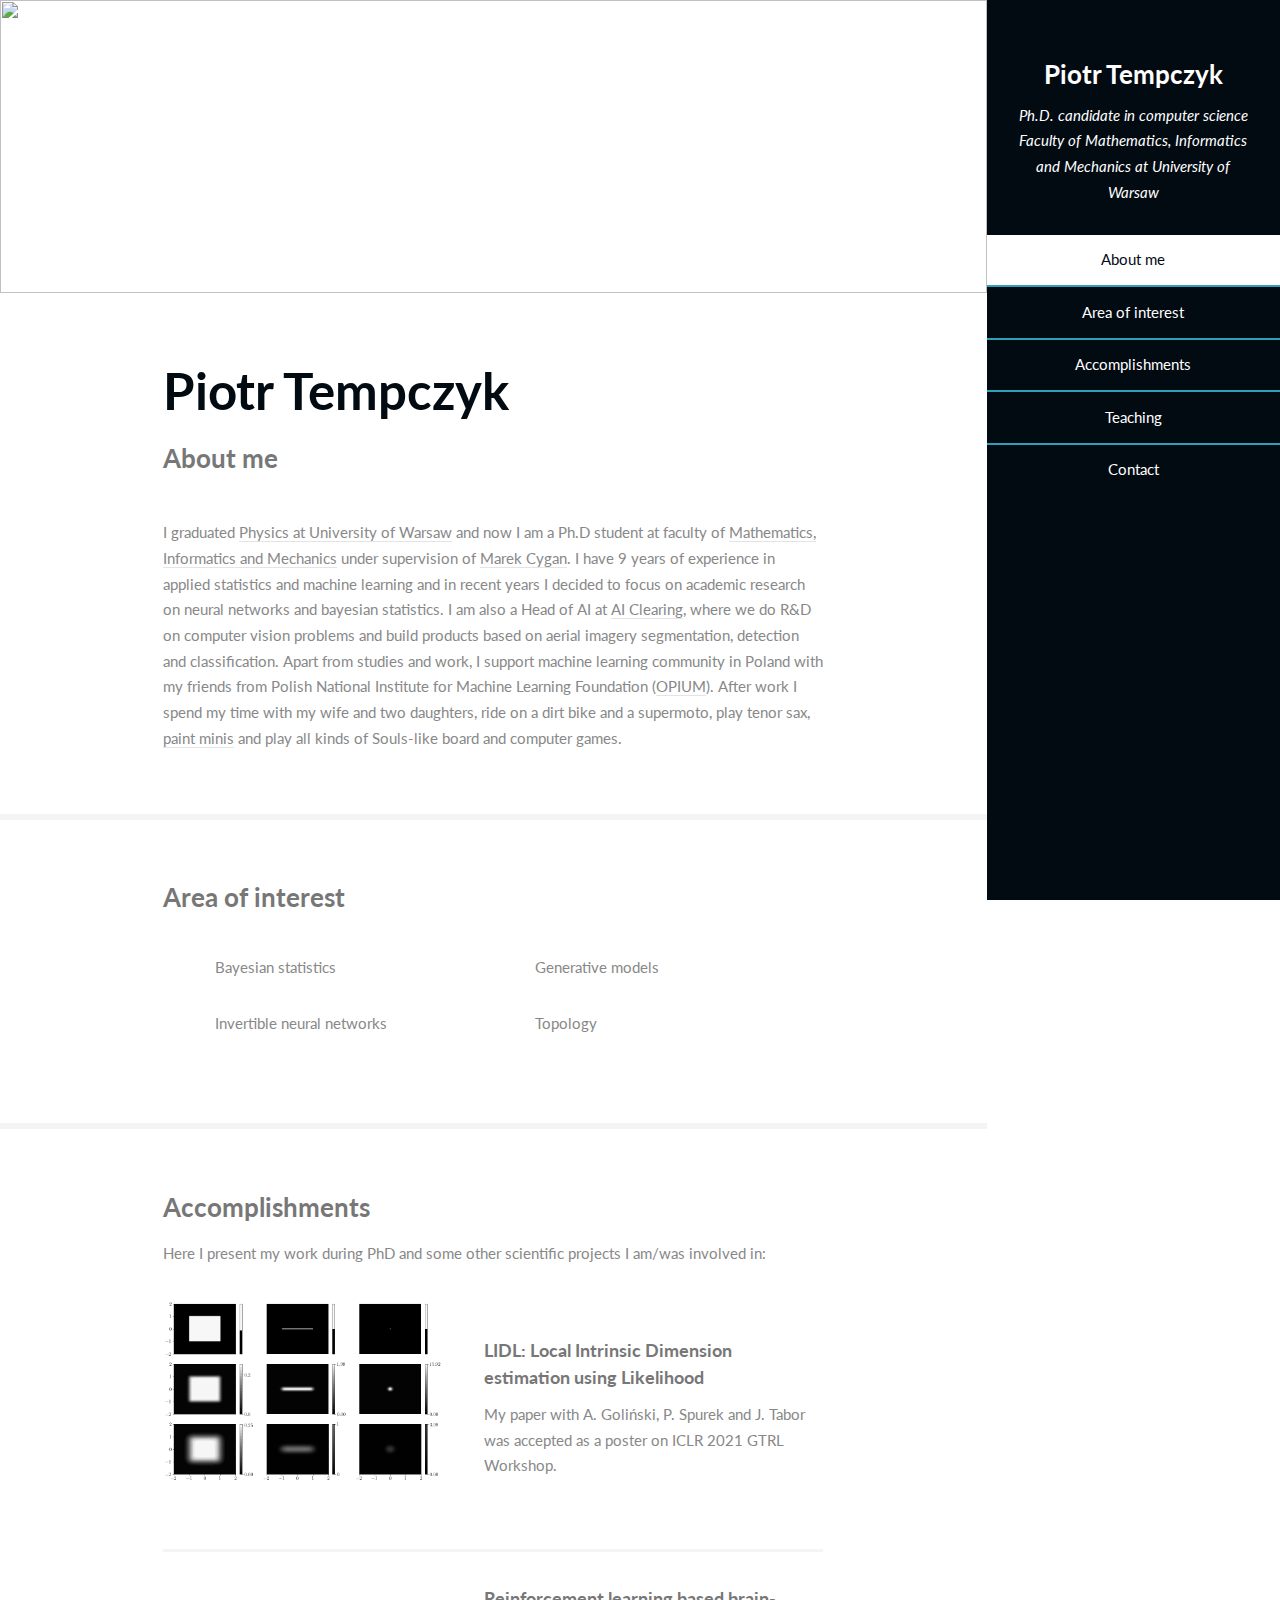
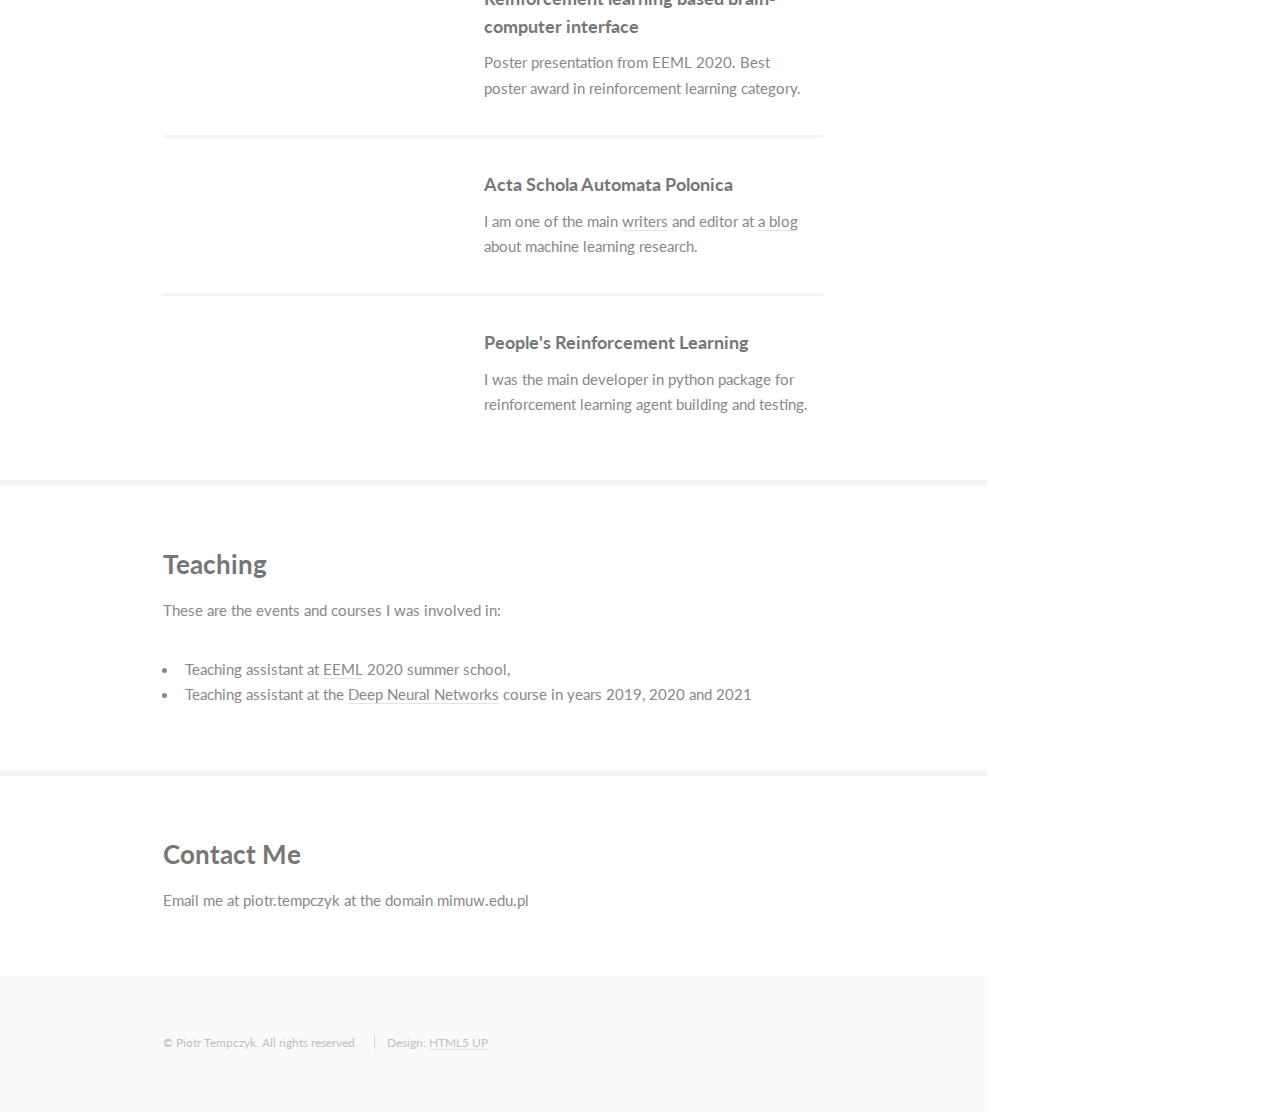
==== index.html @ c7aa39b6 "new RL image and some minor fixes" ====
<!DOCTYPE html>
<!--
	Read Only by HTML5 UP	html5up.net | @ajlkn
	Free for personal and commercial use under the CCA 3.0 license (html5up.net/license)-->
<html>
  <head>
    <meta http-equiv="content-type" content="text/html; charset=utf-8">
    <title>Piotr Tempczyk</title>
    <meta name="description" content="I am a Ph.D student at
              faculty of Mathematics,
              Informatics and Mechanics. I have 9 years of experience in
              applied statistics and machine learning">
    <meta name="viewport" content="width=device-width, initial-scale=1, user-scalable=no">
    <link rel="stylesheet" href="assets/css/main.css">
  </head>
  <body class="is-preload">
    <!-- Header -->
    <section id="header">
      <header> <span class="image avatar"><img src="images/avatar.jpg" alt=""></span>
        <h1 id="logo"><a href="#">Piotr Tempczyk</a></h1>
        <p><span style="color: white;">Ph.D. candidate in computer science<br>
            Faculty of Mathematics, Informatics and Mechanics at University of
            Warsaw</span></p>
      </header>
      <nav id="nav">
        <ul>
          <li><a href="#aboutme" class="active">About me</a></li>
          <li><a href="#areaofinterest">Area of interest</a></li>
          <li><a href="#accomplishments">Accomplishments</a></li>
          <li><a href="#teaching">Teaching</a></li>
          <li><a href="#contact">Contact</a></li>
        </ul>
      </nav>
      <footer>
        <ul class="icons">
          <li><a href="https://twitter.com/PiotrTempczyk" target="_blank" class="icon brands fa-twitter"><span
                class="label">Twitter</span></a></li>
          <!--						<li><a href="https://www.facebook.com/piotrek.tempczyk"-->
          <!--							   class="icon brands fa-facebook-square"><span class="label">Facebook</span></a></li>-->
          <li><a href="https://medium.com/@piotr.tempczyk" target="_blank" class="icon brands fa-medium"><span
                class="label">Medium</span></a></li>
          <li><a href="https://github.com/opium-sh/" target="_blank" class="icon brands fa-github"><span
                class="label">Github</span></a></li>
          <li><a href="https://www.instagram.com/laszlo_pl/" target="_blank" class="icon brands fa-instagram"><span
                class="label">Instagram</span></a></li>
          <!--						<li><a href="https://www.linkedin.com/in/piotr-tempczyk/"-->
          <!--							   class="fa fa-linkedin"><span class="label">LinkedIn</span></a></li>-->
        </ul>
      </footer>
    </section>
    <!-- Wrapper -->
    <div id="wrapper">
      <!-- Main -->
      <div id="main">
        <!-- One -->
        <section id="aboutme">
          <div class="image main" data-position="center"> <img src="images/banner.jpg"
              alt=""> </div>
          <div class="container">
            <header class="major">
              <h2>Piotr Tempczyk</h2>
              <p>About me</p>
            </header>
            <p> I graduated <a href="https://www.fuw.edu.pl/" target="_blank">Physics
                at University of Warsaw</a> and now I am a Ph.D student at
              faculty of <a href="https://www.mimuw.edu.pl/en" target="_blank">Mathematics,
                Informatics and Mechanics</a> under supervision of <a href="https://scholar.google.com/citations?user=df8TSy4AAAAJ"
                target="_blank">Marek Cygan</a>. I have 9 years of experience in
              applied statistics and machine learning and in recent years I
              decided to focus on academic research on neural networks and
              bayesian statistics. I am also a Head of AI at <a href="http://www.aiclearing.com"
                target="_blank">AI Clearing</a>, where we do R&amp;D on computer
              vision problems and build products based on aerial imagery
              segmentation, detection and classification. Apart from studies and
              work, I support machine learning community in Poland with my
              friends from Polish National Institute for Machine Learning
              Foundation (<a href="http://www.opium.sh" target="_blank">OPIUM</a>).
              After work I spend my time with my wife and two daughters, ride on
              a dirt bike and a supermoto, play tenor sax, <a href="https://www.instagram.com/laszlo_pl/"
                target="_blank">paint minis</a> and play all kinds of Souls-like
              board and computer games. </p>
          </div>
        </section>
        <!-- Two -->
        <section id="areaofinterest">
          <div class="container">
            <h3>Area of interest</h3>
            <p></p>
            <ul class="feature-icons">
              <li class="icon solid fa-book">Bayesian statistics</li>
              <li class="icon solid fa-book">Generative models</li>
              <li class="icon solid fa-book">Invertible neural networks</li>
              <li class="icon solid fa-book">Topology</li>
            </ul>
          </div>
        </section>
        <section id="accomplishments">
          <div class="container">
            <h3>Accomplishments</h3>
            <p>Here I present my work during PhD and some other scientific
              projects I am/was involved in:</p>
            <div class="features">
              <article> <a href="https://openreview.net/forum?id=ij1aPkDZBYV" target="_blank"
                  class="image fit thumb"><img src="images/lidl.png" alt=""></a>
                <div class="inner">
                  <h4>LIDL: Local Intrinsic Dimension estimation using
                    Likelihood</h4>
                  <p>My paper with A. Goliński, P. Spurek and J. Tabor was
                    accepted as a poster on ICLR 2021 GTRL Workshop.</p>
                </div>
              </article>
              <article> <a href="https://youtu.be/m1bJocu9u5s" target="_blank"
                  class="image fit thumb"><img src="images/rl.jpg"
                    alt=""></a>
                <div class="inner">
                  <h4>Reinforcement learning based brain-computer interface</h4>
                  <p>Poster presentation from EEML 2020. Best poster award in
                    reinforcement learning category.</p>
                </div>
              </article>
              <article> <a href="https://medium.com/asap-report" target="_blank"
                  class="image"><img src="images/asap.png" alt=""></a>
                <div class="inner">
                  <h4>Acta Schola Automata Polonica</h4>
                  <p>I am one of the main <a href="https://medium.com/@piotr.tempczyk">writers</a>
                    and editor at <a href="https://medium.com/asap-report">a
                      blog </a> about machine learning research.</p>
                </div>
              </article>
              <article> <a href="https://github.com/opium-sh/prl" target="_blank"
                  class="image"><img src="images/prl.png" alt=""></a>
                <div class="inner">
                  <h4>People's Reinforcement Learning</h4>
                  <p>I was the main developer in python package for
                    reinforcement learning agent building and testing.</p>
                </div>
              </article>
            </div>
          </div>
        </section>
        <section id="teaching">
          <div class="container">
            <h3>Teaching</h3>
            <p>These are the events and courses I was involved in: </p>
            <ul>
              <li>Teaching assistant at <a href="https://www.eeml.eu/" target="_blank">EEML</a>
                2020 summer school,</li>
              <li>Teaching assistant at the <a href="https://gsn.mimuw.edu.pl/"
                  target="_blank">Deep Neural Networks</a> course in years 2019,
                2020 and 2021</li>
            </ul>
            <p></p>
          </div>
        </section>
        <section id="contact">
          <div class="container">
            <h3>Contact Me</h3>
            <p>Email me at piotr.tempczyk at the domain mimuw.edu.pl</p>
          </div>
        </section>
      </div>

      <!-- Footer -->
      <section id="footer">
        <div class="container">
          <ul class="copyright">
            <li>© Piotr Tempczyk. All rights reserved.</li>
            <li>Design: <a href="http://html5up.net">HTML5 UP</a></li>
          </ul>
        </div>
      </section>
    </div>
    <!-- Scripts -->
    <script src="assets/js/jquery.min.js"></script>
    <script src="assets/js/jquery.scrollex.min.js"></script>
    <script src="assets/js/jquery.scrolly.min.js"></script>
    <script src="assets/js/browser.min.js"></script>
    <script src="assets/js/breakpoints.min.js"></script>
    <script src="assets/js/util.js"></script>
    <script src="assets/js/main.js"></script>
  </body>
</html>
---- assets/css/main.css ----
@import url("fontawesome-all.min.css");
@import url("https://fonts.googleapis.com/css?family=Lato:400,400italic,700,700italic|Source+Code+Pro:400");

/*
	Read Only by HTML5 UP
	html5up.net | @ajlkn
	Free for personal and commercial use under the CCA 3.0 license (html5up.net/license)
*/

html, body, div, span, applet, object,
iframe, h1, h2, h3, h4, h5, h6, p, blockquote,
pre, a, abbr, acronym, address, big, cite,
code, del, dfn, em, img, ins, kbd, q, s, samp,
small, strike, strong, sub, sup, tt, var, b,
u, i, center, dl, dt, dd, ol, ul, li, fieldset,
form, label, legend, table, caption, tbody,
tfoot, thead, tr, th, td, article, aside,
canvas, details, embed, figure, figcaption,
footer, header, hgroup, menu, nav, output, ruby,
section, summary, time, mark, audio, video {
	margin: 0;
	padding: 0;
	border: 0;
	font-size: 100%;
	font: inherit;
	vertical-align: baseline;}

article, aside, details, figcaption, figure,
footer, header, hgroup, menu, nav, section {
	display: block;}

body {
	line-height: 1;
}

ol, ul {
	list-style: none;
}

blockquote, q {
	quotes: none;
}

	blockquote:before, blockquote:after, q:before, q:after {
		content: '';
		content: none;
	}

table {
	border-collapse: collapse;
	border-spacing: 0;
}

body {
	-webkit-text-size-adjust: none;
}

mark {
	background-color: transparent;
	color: inherit;
}

input::-moz-focus-inner {
	border: 0;
	padding: 0;
}

input, select, textarea {
	-moz-appearance: none;
	-webkit-appearance: none;
	-ms-appearance: none;
	appearance: none;
}

/* Basic */

	html {
		box-sizing: border-box;
	}

	*, *:before, *:after {
		box-sizing: inherit;
	}

	body {
		background: #fff;
	}

		body.is-preload *, body.is-preload *:before, body.is-preload *:after {
			-moz-animation: none !important;
			-webkit-animation: none !important;
			-ms-animation: none !important;
			animation: none !important;
			-moz-transition: none !important;
			-webkit-transition: none !important;
			-ms-transition: none !important;
			transition: none !important;
		}

	body, input, select, textarea {
		color: #888;
		font-family: "Lato", sans-serif;
		font-size: 16pt;
		font-weight: 400;
		line-height: 1.75em;
	}

	a {
		-moz-transition: color 0.2s ease-in-out, border-color 0.2s ease-in-out;
		-webkit-transition: color 0.2s ease-in-out, border-color 0.2s ease-in-out;
		-ms-transition: color 0.2s ease-in-out, border-color 0.2s ease-in-out;
		transition: color 0.2s ease-in-out, border-color 0.2s ease-in-out;
		border-bottom: solid 1px #e4e4e4;
		color: inherit;
		text-decoration: none;
	}

		a:hover {
			border-bottom-color: transparent;
			color: #020a12 !important;
		}

	strong, b {
		color: #777;
		font-weight: 700;
	}

	em, i {
		font-style: italic;
	}

	p {
		margin: 0 0 2.25em 0;
	}

	h1, h2, h3, h4, h5, h6 {
		color: #777;
		font-weight: 700;
		line-height: 1em;
		margin: 0 0 0.5625em 0;
	}

		h1 a, h2 a, h3 a, h4 a, h5 a, h6 a {
			border: 0;
			color: inherit;
			text-decoration: none;
		}

	h2 {
		font-size: 2em;
		line-height: 1.5em;
	}

	h3 {
		font-size: 1.75em;
		line-height: 1.5em;
	}

	h4 {
		font-size: 1.25em;
		line-height: 1.5em;
	}

	h5 {
		font-size: 0.9em;
		line-height: 1.5em;
	}

	h6 {
		font-size: 0.7em;
		line-height: 1.5em;
	}

	sub {
		font-size: 0.8em;
		position: relative;
		top: 0.5em;
	}

	sup {
		font-size: 0.8em;
		position: relative;
		top: -0.5em;
	}

	hr {
		border: 0;
		border-bottom: solid 2px #f4f4f4;
		margin: 2.25em 0;
	}

		hr.major {
			margin: 3.375em 0;
		}

	blockquote {
		border-left: solid 8px #e4e4e4;
		font-style: italic;
		margin: 0 0 2.25em 0;
		padding: 0.5em 0 0.5em 2em;
	}

	code {
		background: #555;
		border-radius: 5px;
		color: #fff;
		font-family: "Source Code Pro", monospace;
		font-size: 0.9em;
		margin: 0 0.25em;
		padding: 0.25em 0.65em;
	}

	pre {
		font-family: "Source Code Pro", monospace;
		font-size: 0.9em;
		margin: 0 0 2.25em 0;
	}

		pre code {
			-webkit-overflow-scrolling: touch;
			display: block;
			line-height: 1.5em;
			overflow-x: auto;
			padding: 1em 1.5em;
		}

	.align-left {
		text-align: left;
	}

	.align-center {
		text-align: center;
	}

	.align-right {
		text-align: right;
	}

/* Row */

	.row {
		display: flex;
		flex-wrap: wrap;
		box-sizing: border-box;
		align-items: stretch;
	}

		.row > * {
			box-sizing: border-box;
		}

		.row.gtr-uniform > * > :last-child {
			margin-bottom: 0;
		}

		.row.aln-left {
			justify-content: flex-start;
		}

		.row.aln-center {
			justify-content: center;
		}

		.row.aln-right {
			justify-content: flex-end;
		}

		.row.aln-top {
			align-items: flex-start;
		}

		.row.aln-middle {
			align-items: center;
		}

		.row.aln-bottom {
			align-items: flex-end;
		}

		.row > .imp {
			order: -1;
		}

		.row > .col-1 {
			width: 8.33333%;
		}

		.row > .off-1 {
			margin-left: 8.33333%;
		}

		.row > .col-2 {
			width: 16.66667%;
		}

		.row > .off-2 {
			margin-left: 16.66667%;
		}

		.row > .col-3 {
			width: 25%;
		}

		.row > .off-3 {
			margin-left: 25%;
		}

		.row > .col-4 {
			width: 33.33333%;
		}

		.row > .off-4 {
			margin-left: 33.33333%;
		}

		.row > .col-5 {
			width: 41.66667%;
		}

		.row > .off-5 {
			margin-left: 41.66667%;
		}

		.row > .col-6 {
			width: 50%;
		}

		.row > .off-6 {
			margin-left: 50%;
		}

		.row > .col-7 {
			width: 58.33333%;
		}

		.row > .off-7 {
			margin-left: 58.33333%;
		}

		.row > .col-8 {
			width: 66.66667%;
		}

		.row > .off-8 {
			margin-left: 66.66667%;
		}

		.row > .col-9 {
			width: 75%;
		}

		.row > .off-9 {
			margin-left: 75%;
		}

		.row > .col-10 {
			width: 83.33333%;
		}

		.row > .off-10 {
			margin-left: 83.33333%;
		}

		.row > .col-11 {
			width: 91.66667%;
		}

		.row > .off-11 {
			margin-left: 91.66667%;
		}

		.row > .col-12 {
			width: 100%;
		}

		.row > .off-12 {
			margin-left: 100%;
		}

		.row.gtr-0 {
			margin-top: 0;
			margin-left: 0em;
		}

			.row.gtr-0 > * {
				padding: 0 0 0 0em;
			}

			.row.gtr-0.gtr-uniform {
				margin-top: 0em;
			}

				.row.gtr-0.gtr-uniform > * {
					padding-top: 0em;
				}

		.row.gtr-25 {
			margin-top: 0;
			margin-left: -0.5em;
		}

			.row.gtr-25 > * {
				padding: 0 0 0 0.5em;
			}

			.row.gtr-25.gtr-uniform {
				margin-top: -0.5em;
			}

				.row.gtr-25.gtr-uniform > * {
					padding-top: 0.5em;
				}

		.row.gtr-50 {
			margin-top: 0;
			margin-left: -1em;
		}

			.row.gtr-50 > * {
				padding: 0 0 0 1em;
			}

			.row.gtr-50.gtr-uniform {
				margin-top: -1em;
			}

				.row.gtr-50.gtr-uniform > * {
					padding-top: 1em;
				}

		.row {
			margin-top: 0;
			margin-left: -2em;
		}

			.row > * {
				padding: 0 0 0 2em;
			}

			.row.gtr-uniform {
				margin-top: -2em;
			}

				.row.gtr-uniform > * {
					padding-top: 2em;
				}

		.row.gtr-150 {
			margin-top: 0;
			margin-left: -3em;
		}

			.row.gtr-150 > * {
				padding: 0 0 0 3em;
			}

			.row.gtr-150.gtr-uniform {
				margin-top: -3em;
			}

				.row.gtr-150.gtr-uniform > * {
					padding-top: 3em;
				}

		.row.gtr-200 {
			margin-top: 0;
			margin-left: -4em;
		}

			.row.gtr-200 > * {
				padding: 0 0 0 4em;
			}

			.row.gtr-200.gtr-uniform {
				margin-top: -4em;
			}

				.row.gtr-200.gtr-uniform > * {
					padding-top: 4em;
				}

		@media screen and (max-width: 1680px) {

			.row {
				display: flex;
				flex-wrap: wrap;
				box-sizing: border-box;
				align-items: stretch;
			}

				.row > * {
					box-sizing: border-box;
				}

				.row.gtr-uniform > * > :last-child {
					margin-bottom: 0;
				}

				.row.aln-left {
					justify-content: flex-start;
				}

				.row.aln-center {
					justify-content: center;
				}

				.row.aln-right {
					justify-content: flex-end;
				}

				.row.aln-top {
					align-items: flex-start;
				}

				.row.aln-middle {
					align-items: center;
				}

				.row.aln-bottom {
					align-items: flex-end;
				}

				.row > .imp-xlarge {
					order: -1;
				}

				.row > .col-1-xlarge {
					width: 8.33333%;
				}

				.row > .off-1-xlarge {
					margin-left: 8.33333%;
				}

				.row > .col-2-xlarge {
					width: 16.66667%;
				}

				.row > .off-2-xlarge {
					margin-left: 16.66667%;
				}

				.row > .col-3-xlarge {
					width: 25%;
				}

				.row > .off-3-xlarge {
					margin-left: 25%;
				}

				.row > .col-4-xlarge {
					width: 33.33333%;
				}

				.row > .off-4-xlarge {
					margin-left: 33.33333%;
				}

				.row > .col-5-xlarge {
					width: 41.66667%;
				}

				.row > .off-5-xlarge {
					margin-left: 41.66667%;
				}

				.row > .col-6-xlarge {
					width: 50%;
				}

				.row > .off-6-xlarge {
					margin-left: 50%;
				}

				.row > .col-7-xlarge {
					width: 58.33333%;
				}

				.row > .off-7-xlarge {
					margin-left: 58.33333%;
				}

				.row > .col-8-xlarge {
					width: 66.66667%;
				}

				.row > .off-8-xlarge {
					margin-left: 66.66667%;
				}

				.row > .col-9-xlarge {
					width: 75%;
				}

				.row > .off-9-xlarge {
					margin-left: 75%;
				}

				.row > .col-10-xlarge {
					width: 83.33333%;
				}

				.row > .off-10-xlarge {
					margin-left: 83.33333%;
				}

				.row > .col-11-xlarge {
					width: 91.66667%;
				}

				.row > .off-11-xlarge {
					margin-left: 91.66667%;
				}

				.row > .col-12-xlarge {
					width: 100%;
				}

				.row > .off-12-xlarge {
					margin-left: 100%;
				}

				.row.gtr-0 {
					margin-top: 0;
					margin-left: 0em;
				}

					.row.gtr-0 > * {
						padding: 0 0 0 0em;
					}

					.row.gtr-0.gtr-uniform {
						margin-top: 0em;
					}

						.row.gtr-0.gtr-uniform > * {
							padding-top: 0em;
						}

				.row.gtr-25 {
					margin-top: 0;
					margin-left: -0.5em;
				}

					.row.gtr-25 > * {
						padding: 0 0 0 0.5em;
					}

					.row.gtr-25.gtr-uniform {
						margin-top: -0.5em;
					}

						.row.gtr-25.gtr-uniform > * {
							padding-top: 0.5em;
						}

				.row.gtr-50 {
					margin-top: 0;
					margin-left: -1em;
				}

					.row.gtr-50 > * {
						padding: 0 0 0 1em;
					}

					.row.gtr-50.gtr-uniform {
						margin-top: -1em;
					}

						.row.gtr-50.gtr-uniform > * {
							padding-top: 1em;
						}

				.row {
					margin-top: 0;
					margin-left: -2em;
				}

					.row > * {
						padding: 0 0 0 2em;
					}

					.row.gtr-uniform {
						margin-top: -2em;
					}

						.row.gtr-uniform > * {
							padding-top: 2em;
						}

				.row.gtr-150 {
					margin-top: 0;
					margin-left: -3em;
				}

					.row.gtr-150 > * {
						padding: 0 0 0 3em;
					}

					.row.gtr-150.gtr-uniform {
						margin-top: -3em;
					}

						.row.gtr-150.gtr-uniform > * {
							padding-top: 3em;
						}

				.row.gtr-200 {
					margin-top: 0;
					margin-left: -4em;
				}

					.row.gtr-200 > * {
						padding: 0 0 0 4em;
					}

					.row.gtr-200.gtr-uniform {
						margin-top: -4em;
					}

						.row.gtr-200.gtr-uniform > * {
							padding-top: 4em;
						}

		}

		@media screen and (max-width: 1280px) {

			.row {
				display: flex;
				flex-wrap: wrap;
				box-sizing: border-box;
				align-items: stretch;
			}

				.row > * {
					box-sizing: border-box;
				}

				.row.gtr-uniform > * > :last-child {
					margin-bottom: 0;
				}

				.row.aln-left {
					justify-content: flex-start;
				}

				.row.aln-center {
					justify-content: center;
				}

				.row.aln-right {
					justify-content: flex-end;
				}

				.row.aln-top {
					align-items: flex-start;
				}

				.row.aln-middle {
					align-items: center;
				}

				.row.aln-bottom {
					align-items: flex-end;
				}

				.row > .imp-large {
					order: -1;
				}

				.row > .col-1-large {
					width: 8.33333%;
				}

				.row > .off-1-large {
					margin-left: 8.33333%;
				}

				.row > .col-2-large {
					width: 16.66667%;
				}

				.row > .off-2-large {
					margin-left: 16.66667%;
				}

				.row > .col-3-large {
					width: 25%;
				}

				.row > .off-3-large {
					margin-left: 25%;
				}

				.row > .col-4-large {
					width: 33.33333%;
				}

				.row > .off-4-large {
					margin-left: 33.33333%;
				}

				.row > .col-5-large {
					width: 41.66667%;
				}

				.row > .off-5-large {
					margin-left: 41.66667%;
				}

				.row > .col-6-large {
					width: 50%;
				}

				.row > .off-6-large {
					margin-left: 50%;
				}

				.row > .col-7-large {
					width: 58.33333%;
				}

				.row > .off-7-large {
					margin-left: 58.33333%;
				}

				.row > .col-8-large {
					width: 66.66667%;
				}

				.row > .off-8-large {
					margin-left: 66.66667%;
				}

				.row > .col-9-large {
					width: 75%;
				}

				.row > .off-9-large {
					margin-left: 75%;
				}

				.row > .col-10-large {
					width: 83.33333%;
				}

				.row > .off-10-large {
					margin-left: 83.33333%;
				}

				.row > .col-11-large {
					width: 91.66667%;
				}

				.row > .off-11-large {
					margin-left: 91.66667%;
				}

				.row > .col-12-large {
					width: 100%;
				}

				.row > .off-12-large {
					margin-left: 100%;
				}

				.row.gtr-0 {
					margin-top: 0;
					margin-left: 0em;
				}

					.row.gtr-0 > * {
						padding: 0 0 0 0em;
					}

					.row.gtr-0.gtr-uniform {
						margin-top: 0em;
					}

						.row.gtr-0.gtr-uniform > * {
							padding-top: 0em;
						}

				.row.gtr-25 {
					margin-top: 0;
					margin-left: -0.375em;
				}

					.row.gtr-25 > * {
						padding: 0 0 0 0.375em;
					}

					.row.gtr-25.gtr-uniform {
						margin-top: -0.375em;
					}

						.row.gtr-25.gtr-uniform > * {
							padding-top: 0.375em;
						}

				.row.gtr-50 {
					margin-top: 0;
					margin-left: -0.75em;
				}

					.row.gtr-50 > * {
						padding: 0 0 0 0.75em;
					}

					.row.gtr-50.gtr-uniform {
						margin-top: -0.75em;
					}

						.row.gtr-50.gtr-uniform > * {
							padding-top: 0.75em;
						}

				.row {
					margin-top: 0;
					margin-left: -1.5em;
				}

					.row > * {
						padding: 0 0 0 1.5em;
					}

					.row.gtr-uniform {
						margin-top: -1.5em;
					}

						.row.gtr-uniform > * {
							padding-top: 1.5em;
						}

				.row.gtr-150 {
					margin-top: 0;
					margin-left: -2.25em;
				}

					.row.gtr-150 > * {
						padding: 0 0 0 2.25em;
					}

					.row.gtr-150.gtr-uniform {
						margin-top: -2.25em;
					}

						.row.gtr-150.gtr-uniform > * {
							padding-top: 2.25em;
						}

				.row.gtr-200 {
					margin-top: 0;
					margin-left: -3em;
				}

					.row.gtr-200 > * {
						padding: 0 0 0 3em;
					}

					.row.gtr-200.gtr-uniform {
						margin-top: -3em;
					}

						.row.gtr-200.gtr-uniform > * {
							padding-top: 3em;
						}

		}

		@media screen and (max-width: 1024px) {

			.row {
				display: flex;
				flex-wrap: wrap;
				box-sizing: border-box;
				align-items: stretch;
			}

				.row > * {
					box-sizing: border-box;
				}

				.row.gtr-uniform > * > :last-child {
					margin-bottom: 0;
				}

				.row.aln-left {
					justify-content: flex-start;
				}

				.row.aln-center {
					justify-content: center;
				}

				.row.aln-right {
					justify-content: flex-end;
				}

				.row.aln-top {
					align-items: flex-start;
				}

				.row.aln-middle {
					align-items: center;
				}

				.row.aln-bottom {
					align-items: flex-end;
				}

				.row > .imp-medium {
					order: -1;
				}

				.row > .col-1-medium {
					width: 8.33333%;
				}

				.row > .off-1-medium {
					margin-left: 8.33333%;
				}

				.row > .col-2-medium {
					width: 16.66667%;
				}

				.row > .off-2-medium {
					margin-left: 16.66667%;
				}

				.row > .col-3-medium {
					width: 25%;
				}

				.row > .off-3-medium {
					margin-left: 25%;
				}

				.row > .col-4-medium {
					width: 33.33333%;
				}

				.row > .off-4-medium {
					margin-left: 33.33333%;
				}

				.row > .col-5-medium {
					width: 41.66667%;
				}

				.row > .off-5-medium {
					margin-left: 41.66667%;
				}

				.row > .col-6-medium {
					width: 50%;
				}

				.row > .off-6-medium {
					margin-left: 50%;
				}

				.row > .col-7-medium {
					width: 58.33333%;
				}

				.row > .off-7-medium {
					margin-left: 58.33333%;
				}

				.row > .col-8-medium {
					width: 66.66667%;
				}

				.row > .off-8-medium {
					margin-left: 66.66667%;
				}

				.row > .col-9-medium {
					width: 75%;
				}

				.row > .off-9-medium {
					margin-left: 75%;
				}

				.row > .col-10-medium {
					width: 83.33333%;
				}

				.row > .off-10-medium {
					margin-left: 83.33333%;
				}

				.row > .col-11-medium {
					width: 91.66667%;
				}

				.row > .off-11-medium {
					margin-left: 91.66667%;
				}

				.row > .col-12-medium {
					width: 100%;
				}

				.row > .off-12-medium {
					margin-left: 100%;
				}

				.row.gtr-0 {
					margin-top: 0;
					margin-left: 0em;
				}

					.row.gtr-0 > * {
						padding: 0 0 0 0em;
					}

					.row.gtr-0.gtr-uniform {
						margin-top: 0em;
					}

						.row.gtr-0.gtr-uniform > * {
							padding-top: 0em;
						}

				.row.gtr-25 {
					margin-top: 0;
					margin-left: -0.375em;
				}

					.row.gtr-25 > * {
						padding: 0 0 0 0.375em;
					}

					.row.gtr-25.gtr-uniform {
						margin-top: -0.375em;
					}

						.row.gtr-25.gtr-uniform > * {
							padding-top: 0.375em;
						}

				.row.gtr-50 {
					margin-top: 0;
					margin-left: -0.75em;
				}

					.row.gtr-50 > * {
						padding: 0 0 0 0.75em;
					}

					.row.gtr-50.gtr-uniform {
						margin-top: -0.75em;
					}

						.row.gtr-50.gtr-uniform > * {
							padding-top: 0.75em;
						}

				.row {
					margin-top: 0;
					margin-left: -1.5em;
				}

					.row > * {
						padding: 0 0 0 1.5em;
					}

					.row.gtr-uniform {
						margin-top: -1.5em;
					}

						.row.gtr-uniform > * {
							padding-top: 1.5em;
						}

				.row.gtr-150 {
					margin-top: 0;
					margin-left: -2.25em;
				}

					.row.gtr-150 > * {
						padding: 0 0 0 2.25em;
					}

					.row.gtr-150.gtr-uniform {
						margin-top: -2.25em;
					}

						.row.gtr-150.gtr-uniform > * {
							padding-top: 2.25em;
						}

				.row.gtr-200 {
					margin-top: 0;
					margin-left: -3em;
				}

					.row.gtr-200 > * {
						padding: 0 0 0 3em;
					}

					.row.gtr-200.gtr-uniform {
						margin-top: -3em;
					}

						.row.gtr-200.gtr-uniform > * {
							padding-top: 3em;
						}

		}

		@media screen and (max-width: 736px) {

			.row {
				display: flex;
				flex-wrap: wrap;
				box-sizing: border-box;
				align-items: stretch;
			}

				.row > * {
					box-sizing: border-box;
				}

				.row.gtr-uniform > * > :last-child {
					margin-bottom: 0;
				}

				.row.aln-left {
					justify-content: flex-start;
				}

				.row.aln-center {
					justify-content: center;
				}

				.row.aln-right {
					justify-content: flex-end;
				}

				.row.aln-top {
					align-items: flex-start;
				}

				.row.aln-middle {
					align-items: center;
				}

				.row.aln-bottom {
					align-items: flex-end;
				}

				.row > .imp-small {
					order: -1;
				}

				.row > .col-1-small {
					width: 8.33333%;
				}

				.row > .off-1-small {
					margin-left: 8.33333%;
				}

				.row > .col-2-small {
					width: 16.66667%;
				}

				.row > .off-2-small {
					margin-left: 16.66667%;
				}

				.row > .col-3-small {
					width: 25%;
				}

				.row > .off-3-small {
					margin-left: 25%;
				}

				.row > .col-4-small {
					width: 33.33333%;
				}

				.row > .off-4-small {
					margin-left: 33.33333%;
				}

				.row > .col-5-small {
					width: 41.66667%;
				}

				.row > .off-5-small {
					margin-left: 41.66667%;
				}

				.row > .col-6-small {
					width: 50%;
				}

				.row > .off-6-small {
					margin-left: 50%;
				}

				.row > .col-7-small {
					width: 58.33333%;
				}

				.row > .off-7-small {
					margin-left: 58.33333%;
				}

				.row > .col-8-small {
					width: 66.66667%;
				}

				.row > .off-8-small {
					margin-left: 66.66667%;
				}

				.row > .col-9-small {
					width: 75%;
				}

				.row > .off-9-small {
					margin-left: 75%;
				}

				.row > .col-10-small {
					width: 83.33333%;
				}

				.row > .off-10-small {
					margin-left: 83.33333%;
				}

				.row > .col-11-small {
					width: 91.66667%;
				}

				.row > .off-11-small {
					margin-left: 91.66667%;
				}

				.row > .col-12-small {
					width: 100%;
				}

				.row > .off-12-small {
					margin-left: 100%;
				}

				.row.gtr-0 {
					margin-top: 0;
					margin-left: 0em;
				}

					.row.gtr-0 > * {
						padding: 0 0 0 0em;
					}

					.row.gtr-0.gtr-uniform {
						margin-top: 0em;
					}

						.row.gtr-0.gtr-uniform > * {
							padding-top: 0em;
						}

				.row.gtr-25 {
					margin-top: 0;
					margin-left: -0.3125em;
				}

					.row.gtr-25 > * {
						padding: 0 0 0 0.3125em;
					}

					.row.gtr-25.gtr-uniform {
						margin-top: -0.3125em;
					}

						.row.gtr-25.gtr-uniform > * {
							padding-top: 0.3125em;
						}

				.row.gtr-50 {
					margin-top: 0;
					margin-left: -0.625em;
				}

					.row.gtr-50 > * {
						padding: 0 0 0 0.625em;
					}

					.row.gtr-50.gtr-uniform {
						margin-top: -0.625em;
					}

						.row.gtr-50.gtr-uniform > * {
							padding-top: 0.625em;
						}

				.row {
					margin-top: 0;
					margin-left: -1.25em;
				}

					.row > * {
						padding: 0 0 0 1.25em;
					}

					.row.gtr-uniform {
						margin-top: -1.25em;
					}

						.row.gtr-uniform > * {
							padding-top: 1.25em;
						}

				.row.gtr-150 {
					margin-top: 0;
					margin-left: -1.875em;
				}

					.row.gtr-150 > * {
						padding: 0 0 0 1.875em;
					}

					.row.gtr-150.gtr-uniform {
						margin-top: -1.875em;
					}

						.row.gtr-150.gtr-uniform > * {
							padding-top: 1.875em;
						}

				.row.gtr-200 {
					margin-top: 0;
					margin-left: -2.5em;
				}

					.row.gtr-200 > * {
						padding: 0 0 0 2.5em;
					}

					.row.gtr-200.gtr-uniform {
						margin-top: -2.5em;
					}

						.row.gtr-200.gtr-uniform > * {
							padding-top: 2.5em;
						}

		}

		@media screen and (max-width: 480px) {

			.row {
				display: flex;
				flex-wrap: wrap;
				box-sizing: border-box;
				align-items: stretch;
			}

				.row > * {
					box-sizing: border-box;
				}

				.row.gtr-uniform > * > :last-child {
					margin-bottom: 0;
				}

				.row.aln-left {
					justify-content: flex-start;
				}

				.row.aln-center {
					justify-content: center;
				}

				.row.aln-right {
					justify-content: flex-end;
				}

				.row.aln-top {
					align-items: flex-start;
				}

				.row.aln-middle {
					align-items: center;
				}

				.row.aln-bottom {
					align-items: flex-end;
				}

				.row > .imp-xsmall {
					order: -1;
				}

				.row > .col-1-xsmall {
					width: 8.33333%;
				}

				.row > .off-1-xsmall {
					margin-left: 8.33333%;
				}

				.row > .col-2-xsmall {
					width: 16.66667%;
				}

				.row > .off-2-xsmall {
					margin-left: 16.66667%;
				}

				.row > .col-3-xsmall {
					width: 25%;
				}

				.row > .off-3-xsmall {
					margin-left: 25%;
				}

				.row > .col-4-xsmall {
					width: 33.33333%;
				}

				.row > .off-4-xsmall {
					margin-left: 33.33333%;
				}

				.row > .col-5-xsmall {
					width: 41.66667%;
				}

				.row > .off-5-xsmall {
					margin-left: 41.66667%;
				}

				.row > .col-6-xsmall {
					width: 50%;
				}

				.row > .off-6-xsmall {
					margin-left: 50%;
				}

				.row > .col-7-xsmall {
					width: 58.33333%;
				}

				.row > .off-7-xsmall {
					margin-left: 58.33333%;
				}

				.row > .col-8-xsmall {
					width: 66.66667%;
				}

				.row > .off-8-xsmall {
					margin-left: 66.66667%;
				}

				.row > .col-9-xsmall {
					width: 75%;
				}

				.row > .off-9-xsmall {
					margin-left: 75%;
				}

				.row > .col-10-xsmall {
					width: 83.33333%;
				}

				.row > .off-10-xsmall {
					margin-left: 83.33333%;
				}

				.row > .col-11-xsmall {
					width: 91.66667%;
				}

				.row > .off-11-xsmall {
					margin-left: 91.66667%;
				}

				.row > .col-12-xsmall {
					width: 100%;
				}

				.row > .off-12-xsmall {
					margin-left: 100%;
				}

				.row.gtr-0 {
					margin-top: 0;
					margin-left: 0em;
				}

					.row.gtr-0 > * {
						padding: 0 0 0 0em;
					}

					.row.gtr-0.gtr-uniform {
						margin-top: 0em;
					}

						.row.gtr-0.gtr-uniform > * {
							padding-top: 0em;
						}

				.row.gtr-25 {
					margin-top: 0;
					margin-left: -0.3125em;
				}

					.row.gtr-25 > * {
						padding: 0 0 0 0.3125em;
					}

					.row.gtr-25.gtr-uniform {
						margin-top: -0.3125em;
					}

						.row.gtr-25.gtr-uniform > * {
							padding-top: 0.3125em;
						}

				.row.gtr-50 {
					margin-top: 0;
					margin-left: -0.625em;
				}

					.row.gtr-50 > * {
						padding: 0 0 0 0.625em;
					}

					.row.gtr-50.gtr-uniform {
						margin-top: -0.625em;
					}

						.row.gtr-50.gtr-uniform > * {
							padding-top: 0.625em;
						}

				.row {
					margin-top: 0;
					margin-left: -1.25em;
				}

					.row > * {
						padding: 0 0 0 1.25em;
					}

					.row.gtr-uniform {
						margin-top: -1.25em;
					}

						.row.gtr-uniform > * {
							padding-top: 1.25em;
						}

				.row.gtr-150 {
					margin-top: 0;
					margin-left: -1.875em;
				}

					.row.gtr-150 > * {
						padding: 0 0 0 1.875em;
					}

					.row.gtr-150.gtr-uniform {
						margin-top: -1.875em;
					}

						.row.gtr-150.gtr-uniform > * {
							padding-top: 1.875em;
						}

				.row.gtr-200 {
					margin-top: 0;
					margin-left: -2.5em;
				}

					.row.gtr-200 > * {
						padding: 0 0 0 2.5em;
					}

					.row.gtr-200.gtr-uniform {
						margin-top: -2.5em;
					}

						.row.gtr-200.gtr-uniform > * {
							padding-top: 2.5em;
						}

		}

/* Container */

	.container {
		margin: 0 auto;
		max-width: calc(100% - 4.5em);
		width: 45em;
	}

		.container.xsmall {
			width: 11.25em;
		}

		.container.small {
			width: 22.5em;
		}

		.container.medium {
			width: 33.75em;
		}

		.container.large {
			width: 56.25em;
		}

		.container.xlarge {
			width: 67.5em;
		}

		.container.max {
			width: 100%;
		}

		@media screen and (max-width: 1024px) {

			.container {
				width: 100% !important;
			}

		}

		@media screen and (max-width: 480px) {

			.container {
				max-width: calc(100% - 3.375em);
			}

		}

/* Section/Article */

	section.special, article.special {
		text-align: center;
	}

	header p {
		color: #aaa;
		position: relative;
		margin: 0 0 1.6875em 0;
	}

	header h2 + p {
		font-size: 1.25em;
		margin-top: -0.5em;
		line-height: 1.5em;
	}

	header h3 + p {
		font-size: 1.1em;
		margin-top: -0.35em;
		line-height: 1.5em;
	}

	header h4 + p,
	header h5 + p,
	header h6 + p {
		font-size: 0.9em;
		margin-top: -0.25em;
		line-height: 1.5em;
	}

	header.major h2 {
		color: #020a12;
		font-size: 3.5em;
	}

		header.major h2 + p {
			color: #777;
			font-size: 1.75em;
			font-weight: 700;
			margin-top: -0.75em;
		}

/* Form */

	form {
		margin: 0 0 2.25em 0;
	}

	label {
		color: #777;
		display: block;
		font-size: 0.9em;
		font-weight: 700;
		margin: 0 0 1.125em 0;
	}

	input::-moz-focus-inner {
		border: 0;
		padding: 0;
	}

	input[type="text"],
	input[type="password"],
	input[type="email"],
	select,
	textarea {
		-moz-appearance: none;
		-webkit-appearance: none;
		-ms-appearance: none;
		appearance: none;
		border-radius: 5px;
		border: none;
		border: solid 2px #e4e4e4;
		color: inherit;
		display: block;
		outline: 0;
		padding: 0 1em;
		text-decoration: none;
		width: 100%;
	}

		input[type="text"]:invalid,
		input[type="password"]:invalid,
		input[type="email"]:invalid,
		select:invalid,
		textarea:invalid {
			box-shadow: none;
		}

		input[type="text"]:focus,
		input[type="password"]:focus,
		input[type="email"]:focus,
		select:focus,
		textarea:focus {
			border-color: #020a12;
		}

	select {
		background-image: url("data:image/svg+xml;charset=utf8,%3Csvg xmlns='http://www.w3.org/2000/svg' width='40' height='40' preserveAspectRatio='none' viewBox='0 0 40 40'%3E%3Cpath d='M9.4,12.3l10.4,10.4l10.4-10.4c0.2-0.2,0.5-0.4,0.9-0.4c0.3,0,0.6,0.1,0.9,0.4l3.3,3.3c0.2,0.2,0.4,0.5,0.4,0.9 c0,0.4-0.1,0.6-0.4,0.9L20.7,31.9c-0.2,0.2-0.5,0.4-0.9,0.4c-0.3,0-0.6-0.1-0.9-0.4L4.3,17.3c-0.2-0.2-0.4-0.5-0.4-0.9 c0-0.4,0.1-0.6,0.4-0.9l3.3-3.3c0.2-0.2,0.5-0.4,0.9-0.4S9.1,12.1,9.4,12.3z' fill='%23e4e4e4' /%3E%3C/svg%3E");
		background-size: 1.25em;
		background-repeat: no-repeat;
		background-position: calc(100% - 1em) center;
		height: 2.75em;
		padding-right: 2.75em;
		text-overflow: ellipsis;
	}

		select option {
			color: #777;
			background: #fff;
		}

		select:focus::-ms-value {
			background-color: transparent;
		}

		select::-ms-expand {
			display: none;
		}

	input[type="text"],
	input[type="password"],
	input[type="email"],
	select {
		height: 2.75em;
	}

	textarea {
		padding: 0.75em 1em;
	}

	input[type="checkbox"],
	input[type="radio"] {
		-moz-appearance: none;
		-webkit-appearance: none;
		-ms-appearance: none;
		appearance: none;
		display: block;
		float: left;
		margin-right: -2em;
		opacity: 0;
		width: 1em;
		z-index: -1;
	}

		input[type="checkbox"] + label,
		input[type="radio"] + label {
			text-decoration: none;
			color: #888;
			cursor: pointer;
			display: inline-block;
			font-size: 1em;
			font-weight: 400;
			padding-left: 2.4em;
			padding-right: 0.75em;
			position: relative;
		}

			input[type="checkbox"] + label:before,
			input[type="radio"] + label:before {
				-moz-osx-font-smoothing: grayscale;
				-webkit-font-smoothing: antialiased;
				display: inline-block;
				font-style: normal;
				font-variant: normal;
				text-rendering: auto;
				line-height: 1;
				text-transform: none !important;
				font-family: 'Font Awesome 5 Free';
				font-weight: 900;
			}

			input[type="checkbox"] + label:before,
			input[type="radio"] + label:before {
				background: #fafafa;
				border-radius: 5px;
				border: solid 2px #e4e4e4;
				content: '';
				display: inline-block;
				font-size: 0.8em;
				height: 2.0625em;
				left: 0;
				line-height: 2.0625em;
				position: absolute;
				text-align: center;
				top: 0;
				width: 2.0625em;
			}

		input[type="checkbox"]:checked + label:before,
		input[type="radio"]:checked + label:before {
			background: #989898;
			border-color: #989898;
			color: #ffffff;
			content: '\f00c';
		}

		input[type="checkbox"]:focus + label:before,
		input[type="radio"]:focus + label:before {
			border-color: #020a12;
		}

	input[type="checkbox"] + label:before {
		border-radius: 5px;
	}

	input[type="radio"] + label:before {
		border-radius: 100%;
	}

	::-webkit-input-placeholder {
		color: #aaa !important;
		font-style: italic;
		opacity: 1.0;
	}

	:-moz-placeholder {
		color: #aaa !important;
		font-style: italic;
		opacity: 1.0;
	}

	::-moz-placeholder {
		color: #aaa !important;
		font-style: italic;
		opacity: 1.0;
	}

	:-ms-input-placeholder {
		color: #aaa !important;
		font-style: italic;
		opacity: 1.0;
	}

/* Box */

	.box {
		border-radius: 5px;
		border: solid 2px #e4e4e4;
		margin-bottom: 2.25em;
		padding: 1.5em;
	}

		.box > :last-child,
		.box > :last-child > :last-child,
		.box > :last-child > :last-child > :last-child {
			margin-bottom: 0;
		}

		.box.alt {
			border: 0;
			border-radius: 0;
			padding: 0;
		}

/* Icon */

	.icon {
		text-decoration: none;
		border-bottom: none;
		position: relative;
	}

		.icon:before {
			-moz-osx-font-smoothing: grayscale;
			-webkit-font-smoothing: antialiased;
			display: inline-block;
			font-style: normal;
			font-variant: normal;
			text-rendering: auto;
			line-height: 1;
			text-transform: none !important;
			font-family: 'Font Awesome 5 Free';
			font-weight: 400;
		}

		.icon > .label {
			display: none;
		}

		.icon:before {
			line-height: inherit;
		}

		.icon.solid:before {
			font-weight: 900;
		}

		.icon.brands:before {
			font-family: 'Font Awesome 5 Brands';
		}

/* Image */

	.image {
		border-radius: 5px;
		border: 0;
		display: inline-block;
		position: relative;
	}

		.image[data-position] img {
			-moz-object-fit: cover;
			-webkit-object-fit: cover;
			-ms-object-fit: cover;
			object-fit: cover;
			display: block;
			position: absolute;
			top: 0;
			left: 0;
			width: 100%;
			height: 100%;
		}

		.image[data-position="top left"] img {
			-moz-object-position: top left;
			-webkit-object-position: top left;
			-ms-object-position: top left;
			object-position: top left;
		}

		.image[data-position="top"] img {
			-moz-object-position: top;
			-webkit-object-position: top;
			-ms-object-position: top;
			object-position: top;
		}

		.image[data-position="top right"] img {
			-moz-object-position: top right;
			-webkit-object-position: top right;
			-ms-object-position: top right;
			object-position: top right;
		}

		.image[data-position="right"] img {
			-moz-object-position: right;
			-webkit-object-position: right;
			-ms-object-position: right;
			object-position: right;
		}

		.image[data-position="bottom right"] img {
			-moz-object-position: bottom right;
			-webkit-object-position: bottom right;
			-ms-object-position: bottom right;
			object-position: bottom right;
		}

		.image[data-position="bottom"] img {
			-moz-object-position: bottom;
			-webkit-object-position: bottom;
			-ms-object-position: bottom;
			object-position: bottom;
		}

		.image[data-position="bottom left"] img {
			-moz-object-position: bottom left;
			-webkit-object-position: bottom left;
			-ms-object-position: bottom left;
			object-position: bottom left;
		}

		.image[data-position="left"] img {
			-moz-object-position: left;
			-webkit-object-position: left;
			-ms-object-position: left;
			object-position: left;
		}

		.image[data-position="center"] img {
			-moz-object-position: center;
			-webkit-object-position: center;
			-ms-object-position: center;
			object-position: center;
		}

		.image[data-position="25% 25%"] img {
			-moz-object-position: 25% 25%;
			-webkit-object-position: 25% 25%;
			-ms-object-position: 25% 25%;
			object-position: 25% 25%;
		}

		.image[data-position="75% 25%"] img {
			-moz-object-position: 75% 25%;
			-webkit-object-position: 75% 25%;
			-ms-object-position: 75% 25%;
			object-position: 75% 25%;
		}

		.image[data-position="75% 75%"] img {
			-moz-object-position: 75% 75%;
			-webkit-object-position: 75% 75%;
			-ms-object-position: 75% 75%;
			object-position: 75% 75%;
		}

		.image[data-position="25% 75%"] img {
			-moz-object-position: 25% 75%;
			-webkit-object-position: 25% 75%;
			-ms-object-position: 25% 75%;
			object-position: 25% 75%;
		}

		.image img {
			border-radius: 5px;
			display: block;
		}

		.image.left {
			float: left;
			margin: 0 2.5em 2em 0;
			top: 0.25em;
		}

		.image.right {
			float: right;
			margin: 0 0 2em 2.5em;
			top: 0.25em;
		}

		.image.fit {
			display: block;
			margin: 0 0 2.25em 0;
			width: 100%;
		}

			.image.fit img {
				display: block;
				width: 100%;
			}

		.image.avatar {
			border-radius: 100%;
			overflow: hidden;
		}

			.image.avatar img {
				border-radius: 100%;
				display: block;
				width: 100%;
			}

		.image.main {
			display: block;
			height: 20em;
			border-radius: 0;
		}

			.image.main img {
				border-radius: 0;
			}

/* List */

	ol {
		list-style: decimal;
		margin: 0 0 2.25em 0;
		padding-left: 1.25em;
	}

		ol li {
			padding-left: 0.25em;
		}

	ul {
		list-style: disc;
		margin: 0 0 2.25em 0;
		padding-left: 1em;
	}

		ul li {
			padding-left: 0.5em;
		}

		ul.alt {
			list-style: none;
			padding-left: 0;
		}

			ul.alt li {
				border-top: solid 2px #f4f4f4;
				padding: 0.5em 0;
			}

				ul.alt li:first-child {
					border-top: 0;
					padding-top: 0;
				}

	dl {
		margin: 0 0 2.25em 0;
	}

/* Actions */

	ul.actions {
		display: -moz-flex;
		display: -webkit-flex;
		display: -ms-flex;
		display: flex;
		cursor: default;
		list-style: none;
		margin-left: -1.125em;
		padding-left: 0;
	}

		ul.actions li {
			padding: 0 0 0 1.125em;
			vertical-align: middle;
		}

		ul.actions.special {
			-moz-justify-content: center;
			-webkit-justify-content: center;
			-ms-justify-content: center;
			justify-content: center;
			width: 100%;
			margin-left: 0;
		}

			ul.actions.special li:first-child {
				padding-left: 0;
			}

		ul.actions.stacked {
			-moz-flex-direction: column;
			-webkit-flex-direction: column;
			-ms-flex-direction: column;
			flex-direction: column;
			margin-left: 0;
		}

			ul.actions.stacked li {
				padding: 1.125em 0 0 0;
			}

				ul.actions.stacked li:first-child {
					padding-top: 0;
				}

		ul.actions.fit {
			width: calc(100% + 1.125em);
		}

			ul.actions.fit li {
				-moz-flex-grow: 1;
				-webkit-flex-grow: 1;
				-ms-flex-grow: 1;
				flex-grow: 1;
				-moz-flex-shrink: 1;
				-webkit-flex-shrink: 1;
				-ms-flex-shrink: 1;
				flex-shrink: 1;
				width: 100%;
			}

				ul.actions.fit li > * {
					width: 100%;
				}

			ul.actions.fit.stacked {
				width: 100%;
			}

		@media screen and (max-width: 480px) {

			ul.actions:not(.fixed) {
				-moz-flex-direction: column;
				-webkit-flex-direction: column;
				-ms-flex-direction: column;
				flex-direction: column;
				margin-left: 0;
				width: 100% !important;
			}

				ul.actions:not(.fixed) li {
					-moz-flex-grow: 1;
					-webkit-flex-grow: 1;
					-ms-flex-grow: 1;
					flex-grow: 1;
					-moz-flex-shrink: 1;
					-webkit-flex-shrink: 1;
					-ms-flex-shrink: 1;
					flex-shrink: 1;
					padding: 1.125em 0 0 0;
					text-align: center;
					width: 100%;
				}

					ul.actions:not(.fixed) li > * {
						width: 100%;
					}

					ul.actions:not(.fixed) li:first-child {
						padding-top: 0;
					}

					ul.actions:not(.fixed) li input[type="submit"],
					ul.actions:not(.fixed) li input[type="reset"],
					ul.actions:not(.fixed) li input[type="button"],
					ul.actions:not(.fixed) li button,
					ul.actions:not(.fixed) li .button {
						width: 100%;
					}

						ul.actions:not(.fixed) li input[type="submit"].icon:before,
						ul.actions:not(.fixed) li input[type="reset"].icon:before,
						ul.actions:not(.fixed) li input[type="button"].icon:before,
						ul.actions:not(.fixed) li button.icon:before,
						ul.actions:not(.fixed) li .button.icon:before {
							margin-left: -0.5rem;
						}

		}

/* Feature Icons */

	ul.feature-icons {
		list-style: none;
		padding-left: 0;
	}

		ul.feature-icons li {
			text-decoration: none;
			display: inline-block;
			margin: 0 0 1.6875em 0;
			padding: 0.35em 0 0 3.5em;
			position: relative;
			vertical-align: top;
			width: 48%;
		}

			ul.feature-icons li:before {
				-moz-osx-font-smoothing: grayscale;
				-webkit-font-smoothing: antialiased;
				display: inline-block;
				font-style: normal;
				font-variant: normal;
				text-rendering: auto;
				line-height: 1;
				text-transform: none !important;
				font-family: 'Font Awesome 5 Free';
				font-weight: 400;
			}

			ul.feature-icons li:before {
				background: #020a12;
				border-radius: 100%;
				color: #ffffff;
				display: block;
				height: 2.5em;
				left: 0;
				line-height: 2.5em;
				position: absolute;
				text-align: center;
				top: 0;
				width: 2.5em;
			}

/* Icons */

	ul.icons {
		cursor: default;
		list-style: none;
		padding-left: 0;
	}

		ul.icons li {
			display: inline-block;
			padding: 0 1em 0 0;
		}

			ul.icons li:last-child {
				padding-right: 0 !important;
			}

			ul.icons li .icon:before {
				font-size: 1.25em;
			}

/* Table */

	.table-wrapper {
		-webkit-overflow-scrolling: touch;
		overflow-x: auto;
	}

	table {
		margin: 0 0 2.25em 0;
		width: 100%;
	}

		table tbody tr {
			border: solid 2px #f4f4f4;
			border-left: 0;
			border-right: 0;
		}

			table tbody tr:nth-child(2n + 1) {
				background-color: #fafafa;
			}

		table td {
			padding: 0.75em 0.75em;
		}

		table th {
			color: #777;
			font-size: 0.9em;
			font-weight: 700;
			padding: 0 0.75em 0.75em 0.75em;
			text-align: left;
		}

		table thead {
			border-bottom: solid 4px #e4e4e4;
		}

		table tfoot {
			border-top: solid 4px #e4e4e4;
		}

		table.alt {
			border-collapse: separate;
		}

			table.alt tbody tr td {
				border: solid 2px #e4e4e4;
				border-left-width: 0;
				border-top-width: 0;
			}

				table.alt tbody tr td:first-child {
					border-left-width: 2px;
				}

			table.alt tbody tr:first-child td {
				border-top-width: 2px;
			}

			table.alt thead {
				border-bottom: 0;
			}

			table.alt tfoot {
				border-top: 0;
			}

/* Button */

	input[type="submit"],
	input[type="reset"],
	input[type="button"],
	.button {
		-moz-appearance: none;
		-webkit-appearance: none;
		-ms-appearance: none;
		appearance: none;
		-moz-transition: background-color 0.2s ease-in-out, color 0.2s ease-in-out;
		-webkit-transition: background-color 0.2s ease-in-out, color 0.2s ease-in-out;
		-ms-transition: background-color 0.2s ease-in-out, color 0.2s ease-in-out;
		transition: background-color 0.2s ease-in-out, color 0.2s ease-in-out;
		background-color: #989898;
		border-radius: 5px;
		border: 0;
		color: #ffffff !important;
		cursor: pointer;
		display: inline-block;
		font-weight: 700;
		height: 2.75em;
		line-height: 2.75em;
		padding: 0 1.5em;
		text-align: center;
		text-decoration: none;
		white-space: nowrap;
	}

		input[type="submit"]:hover,
		input[type="reset"]:hover,
		input[type="button"]:hover,
		.button:hover {
			background-color: #a5a5a5;
			color: #ffffff !important;
		}

		input[type="submit"]:active,
		input[type="reset"]:active,
		input[type="button"]:active,
		.button:active {
			background-color: #8b8b8b;
		}

		input[type="submit"].icon,
		input[type="reset"].icon,
		input[type="button"].icon,
		.button.icon {
			padding-left: 1.35em;
		}

			input[type="submit"].icon:before,
			input[type="reset"].icon:before,
			input[type="button"].icon:before,
			.button.icon:before {
				margin-right: 0.5em;
			}

		input[type="submit"].fit,
		input[type="reset"].fit,
		input[type="button"].fit,
		.button.fit {
			width: 100%;
		}

		input[type="submit"].small,
		input[type="reset"].small,
		input[type="button"].small,
		.button.small {
			font-size: 0.8em;
		}

		input[type="submit"].large,
		input[type="reset"].large,
		input[type="button"].large,
		.button.large {
			font-size: 1.35em;
		}

		input[type="submit"].alt,
		input[type="reset"].alt,
		input[type="button"].alt,
		.button.alt {
			background-color: transparent;
			box-shadow: inset 0 0 0 2px #e4e4e4;
			color: #777 !important;
		}

			input[type="submit"].alt:hover,
			input[type="reset"].alt:hover,
			input[type="button"].alt:hover,
			.button.alt:hover {
				background-color: #f4f4f4;
				color: #777 !important;
			}

			input[type="submit"].alt:active,
			input[type="reset"].alt:active,
			input[type="button"].alt:active,
			.button.alt:active {
				background-color: #eaeaea;
			}

			input[type="submit"].alt.icon:before,
			input[type="reset"].alt.icon:before,
			input[type="button"].alt.icon:before,
			.button.alt.icon:before {
				color: #aaa;
			}

		input[type="submit"].primary,
		input[type="reset"].primary,
		input[type="button"].primary,
		.button.primary {
			background-color: #020a12;
			color: #ffffff !important;
		}

			input[type="submit"].primary:hover,
			input[type="reset"].primary:hover,
			input[type="button"].primary:hover,
			.button.primary:hover {
				background-color: #030f1f;
			}

			input[type="submit"].primary:active,
			input[type="reset"].primary:active,
			input[type="button"].primary:active,
			.button.primary:active {
				background-color: #030f1f;
			}

		input[type="submit"].disabled, input[type="submit"]:disabled,
		input[type="reset"].disabled,
		input[type="reset"]:disabled,
		input[type="button"].disabled,
		input[type="button"]:disabled,
		.button.disabled,
		.button:disabled {
			background-color: #888 !important;
			box-shadow: inset 0 -0.15em 0 0 rgba(0, 0, 0, 0.15);
			color: #fff !important;
			cursor: default;
			opacity: 0.25;
		}

/* Features */

	.features article {
		border-top: solid 3px #f4f4f4;
		margin-bottom: 2.25em;
		padding-top: 2.25em;
	}

		.features article:first-child {
			border-top: 0;
			padding-top: 0;
		}

		.features article .image {
			display: inline-block;
			padding-right: 2.5em;
			vertical-align: middle;
			width: 48%;
		}

			.features article .image img {
				display: block;
				width: 100%;
			}

		.features article .inner {
			display: inline-block;
			vertical-align: middle;
			width: 50%;
		}

			.features article .inner > :last-child {
				margin-bottom: 0;
			}

/* Header */

	#header {
		display: -moz-flex;
		display: -webkit-flex;
		display: -ms-flex;
		display: flex;
		-moz-flex-direction: column;
		-webkit-flex-direction: column;
		-ms-flex-direction: column;
		flex-direction: column;
		-moz-justify-content: space-between;
		-webkit-justify-content: space-between;
		-ms-justify-content: space-between;
		justify-content: space-between;
		background: #020a12;
		color: #d2f2e9;
		height: 100%;
		overflow-y: auto;
		position: fixed;
		text-align: center;
		top: 0;
		width: 23em;
		right: 0;
	}

		#header h1, #header h2, #header h3, #header h4, #header h5, #header h6 {
			color: #ffffff;
		}

			#header h1 a, #header h2 a, #header h3 a, #header h4 a, #header h5 a, #header h6 a {
				color: #ffffff;
			}

		#header header p {
			color: #30a0b8;
		}

		#header a {
			color: #d2f2e9;
		}

			#header a:hover {
				color: #ffffff !important;
			}

		#header > header {
			-moz-flex-shrink: 0;
			-webkit-flex-shrink: 0;
			-ms-flex-shrink: 0;
			flex-shrink: 0;
			padding: 3em;
		}

			#header > header .avatar {
				display: block;
				margin: 0 auto 2.25em auto;
				width: 8em;
			}

			#header > header h1 {
				font-size: 1.75em;
				margin: 0;
			}

			#header > header p {
				color: #d2f2e9;
				font-style: italic;
				margin: 1em 0 0 0;
			}

		#header > footer {
			-moz-flex-shrink: 0;
			-webkit-flex-shrink: 0;
			-ms-flex-shrink: 0;
			flex-shrink: 0;
			bottom: 0;
			left: 0;
			padding: 2em;
			width: 100%;
		}

			#header > footer .icons {
				margin: 0;
			}

				#header > footer .icons li a {
					color: #30a0b8;
				}

		#header > nav {
			-moz-flex-grow: 1;
			-webkit-flex-grow: 1;
			-ms-flex-grow: 1;
			flex-grow: 1;
		}

			#header > nav ul {
				list-style: none;
				margin: 0;
				padding: 0;
			}

				#header > nav ul li {
					border-top: solid 2px #30a0b8;
					display: block;
					padding: 0;
				}

					#header > nav ul li a {
						-moz-transition: none;
						-webkit-transition: none;
						-ms-transition: none;
						transition: none;
						border: 0;
						color: #ffffff !important;
						display: block;
						padding: 0.85em 0;
						text-decoration: none;
					}

						#header > nav ul li a.active {
							background: #fff;
							color: #020a12 !important;
						}

					#header > nav ul li:first-child {
						border-top: 0;
					}

/* Wrapper */

	#wrapper {
		background: #fff;
		padding-right: 23em;
	}

/* Main */

	#main > section {
		border-top: solid 6px #f4f4f4;
	}

		#main > section > .container {
			padding: 6em 0 4em 0;
		}

		#main > section:first-child {
			border-top: 0;
		}

/* Footer */

	#footer {
		background: #fafafa;
		border-top: 0;
		color: #c0c0c0;
		overflow: hidden;
		padding: 4em 0 2em 0;
	}

		#footer .copyright {
			line-height: 1em;
			list-style: none;
			padding: 0;
		}

			#footer .copyright li {
				border-left: solid 1px #d4d4d4;
				display: inline-block;
				font-size: 0.8em;
				margin-left: 1em;
				padding-left: 1em;
			}

				#footer .copyright li:first-child {
					border-left: 0;
					margin-left: 0;
					padding-left: 0;
				}

				#footer .copyright li a {
					color: inherit;
				}

/* XLarge */

	@media screen and (max-width: 1680px) {

		/* Basic */

			body, input, select, textarea {
				font-size: 13pt;
			}

		/* Header */

			#header {
				width: 21em;
			}

				#header > header {
					padding: 2em;
				}

				#header > footer {
					padding: 1.5em;
				}

		/* Wrapper */

			#wrapper {
				padding-right: 21em;
			}

		/* Main */

			#main > section > .container {
				padding: 4em 0 2em 0;
			}

	}

/* Large */

	@media screen and (max-width: 1280px) {

		/* Basic */

			body, input, select, textarea {
				font-size: 11pt;
			}

		/* Header */

			#header {
				width: 20em;
			}

		/* Wrapper */

			#wrapper {
				padding-right: 20em;
			}

	}

/* Medium */

	#titleBar {
		display: none;
	}

	@media screen and (max-width: 1024px) {

		/* Basic */

			html, body {
				overflow-x: hidden;
			}

			body, input, select, textarea {
				font-size: 12pt;
			}

		/* Image */

			.image.left, .image.right {
				max-width: 40%;
			}

				.image.left img, .image.right img {
					width: 100%;
				}

			.image.main {
				height: 20em;
			}

		/* Header */

			#header {
				-moz-backface-visibility: hidden;
				-webkit-backface-visibility: hidden;
				-ms-backface-visibility: hidden;
				backface-visibility: hidden;
				-moz-transition: -moz-transform 0.5s ease;
				-webkit-transition: -webkit-transform 0.5s ease;
				-ms-transition: -ms-transform 0.5s ease;
				transition: transform 0.5s ease;
				display: block;
				height: 100%;
				overflow-y: auto;
				position: fixed;
				top: 0;
				width: 23em;
				z-index: 10002;
				-moz-transform: translateX(23em);
				-webkit-transform: translateX(23em);
				-ms-transform: translateX(23em);
				transform: translateX(23em);
				right: 0;
			}

				#header > footer {
					bottom: auto;
					left: auto;
					margin: 0.5em 0 0 0;
					position: relative;
					right: auto;
					top: auto;
				}

		/* Wrapper */

			#wrapper {
				-moz-backface-visibility: hidden;
				-webkit-backface-visibility: hidden;
				-ms-backface-visibility: hidden;
				backface-visibility: hidden;
				-moz-transition: -moz-transform 0.5s ease;
				-webkit-transition: -webkit-transform 0.5s ease;
				-ms-transition: -ms-transform 0.5s ease;
				transition: transform 0.5s ease;
				padding: 44px 0 1px 0;
			}

		/* Header Panel */

			#titleBar {
				-moz-backface-visibility: hidden;
				-webkit-backface-visibility: hidden;
				-ms-backface-visibility: hidden;
				backface-visibility: hidden;
				-moz-transition: -moz-transform 0.5s ease;
				-webkit-transition: -webkit-transform 0.5s ease;
				-ms-transition: -ms-transform 0.5s ease;
				transition: transform 0.5s ease;
				display: block;
				height: 44px;
				left: 0;
				position: fixed;
				top: 0;
				width: 100%;
				z-index: 10001;
				background: #222;
				color: #fff;
				min-width: 320px;
			}

				#titleBar .title {
					color: #fff;
					display: block;
					font-weight: 700;
					height: 44px;
					line-height: 44px;
					padding: 0 1em;
					width: 100%;
					text-align: left;
				}

					#titleBar .title a {
						border: 0;
						text-decoration: none;
					}

				#titleBar .toggle {
					text-decoration: none;
					height: 4em;
					position: absolute;
					top: 0;
					width: 6em;
					border: 0;
					outline: 0;
					right: 0;
				}

					#titleBar .toggle:before {
						-moz-osx-font-smoothing: grayscale;
						-webkit-font-smoothing: antialiased;
						display: inline-block;
						font-style: normal;
						font-variant: normal;
						text-rendering: auto;
						line-height: 1;
						text-transform: none !important;
						font-family: 'Font Awesome 5 Free';
						font-weight: 900;
					}

					#titleBar .toggle:before {
						background: #020a12;
						color: #ffffff;
						content: '\f0c9';
						display: block;
						font-size: 18px;
						height: 44px;
						line-height: 44px;
						position: absolute;
						text-align: center;
						top: 0;
						width: 64px;
						right: 0;
					}

			body.header-visible #wrapper, body.header-visible #titleBar {
				-moz-transform: translateX(-23em);
				-webkit-transform: translateX(-23em);
				-ms-transform: translateX(-23em);
				transform: translateX(-23em);
			}

			body.header-visible #header {
				-moz-transform: translateX(0);
				-webkit-transform: translateX(0);
				-ms-transform: translateX(0);
				transform: translateX(0);
			}

	}

/* Small */

	@media screen and (max-width: 736px) {

		/* Basic */

			body, input, select, textarea {
				font-size: 12pt;
			}

			h1 br, h2 br, h3 br, h4 br, h5 br, h6 br {
				display: none;
			}

			h2 {
				font-size: 1.75em;
			}

			h3 {
				font-size: 1.5em;
			}

			h4 {
				font-size: 1em;
			}

		/* Image */

			.image.left {
				margin: 0 1.5em 1em 0;
			}

			.image.right {
				margin: 0 0 1em 1.5em;
			}

			.image.main {
				height: 12em;
			}

		/* Section/Article */

			header br {
				display: none;
			}

			header.major h2 {
				font-size: 2.5em;
			}

				header.major h2 + p {
					font-size: 1.5em;
				}

		/* Features */

			.features article .image {
				display: block;
				margin: 0 0 2.25em 0;
				padding-right: 0;
				width: 100%;
			}

			.features article .inner {
				display: block;
				width: 100%;
			}

		/* Header */

			#header {
				width: 17em;
				-moz-transform: translateX(17em);
				-webkit-transform: translateX(17em);
				-ms-transform: translateX(17em);
				transform: translateX(17em);
				right: 0;
			}

				#header > header {
					padding: 2em;
				}

					#header > header .avatar {
						margin: 0 auto 1.6875em auto;
						width: 6em;
					}

					#header > header h1 {
						font-size: 1.5em;
					}

					#header > header p {
						margin: 1em 0 0 0;
					}

				#header > footer {
					padding: 1.5em;
				}

		/* Main */

			#main > section > .container {
				padding: 2em 0 0 0;
			}

		/* Footer */

			#footer {
				text-align: center;
			}

				#footer .copyright li {
					border-left: 0;
					display: block;
					line-height: 1.75em;
					margin: 0.75em 0 0 0;
					padding-left: 0;
				}

					#footer .copyright li:first-child {
						margin-top: 0;
					}

		/* Header Panel */

			#titleBar .toggle {
				height: 4em;
				width: 6em;
			}

				#titleBar .toggle:before {
					font-size: 14px;
					width: 44px;
				}

			body.header-visible #wrapper, body.header-visible #titleBar {
				-moz-transform: translateX(-17em);
				-webkit-transform: translateX(-17em);
				-ms-transform: translateX(-17em);
				transform: translateX(-17em);
			}

	}

/* XSmall */

	@media screen and (max-width: 480px) {

		/* Basic */

			html, body {
				min-width: 320px;
			}

			body, input, select, textarea {
				font-size: 12pt;
			}

		/* List */

			ul.actions {
				margin: 0 0 2.25em 0;
			}

				ul.actions li {
					display: block;
					padding: 1.125em 0 0 0;
					text-align: center;
					width: 100%;
				}

					ul.actions li:first-child {
						padding-top: 0;
					}

					ul.actions li > * {
						width: 100%;
						margin: 0 !important;
					}

						ul.actions li > *.icon:before {
							margin-left: -2em;
						}

				ul.actions.small li {
					padding: 0.5625em 0 0 0;
				}

					ul.actions.small li:first-child {
						padding-top: 0;
					}

			ul.feature-icons li {
				display: block;
				width: 100%;
			}

		/* Button */

			input[type="submit"],
			input[type="reset"],
			input[type="button"],
			.button {
				padding: 0;
			}

	}
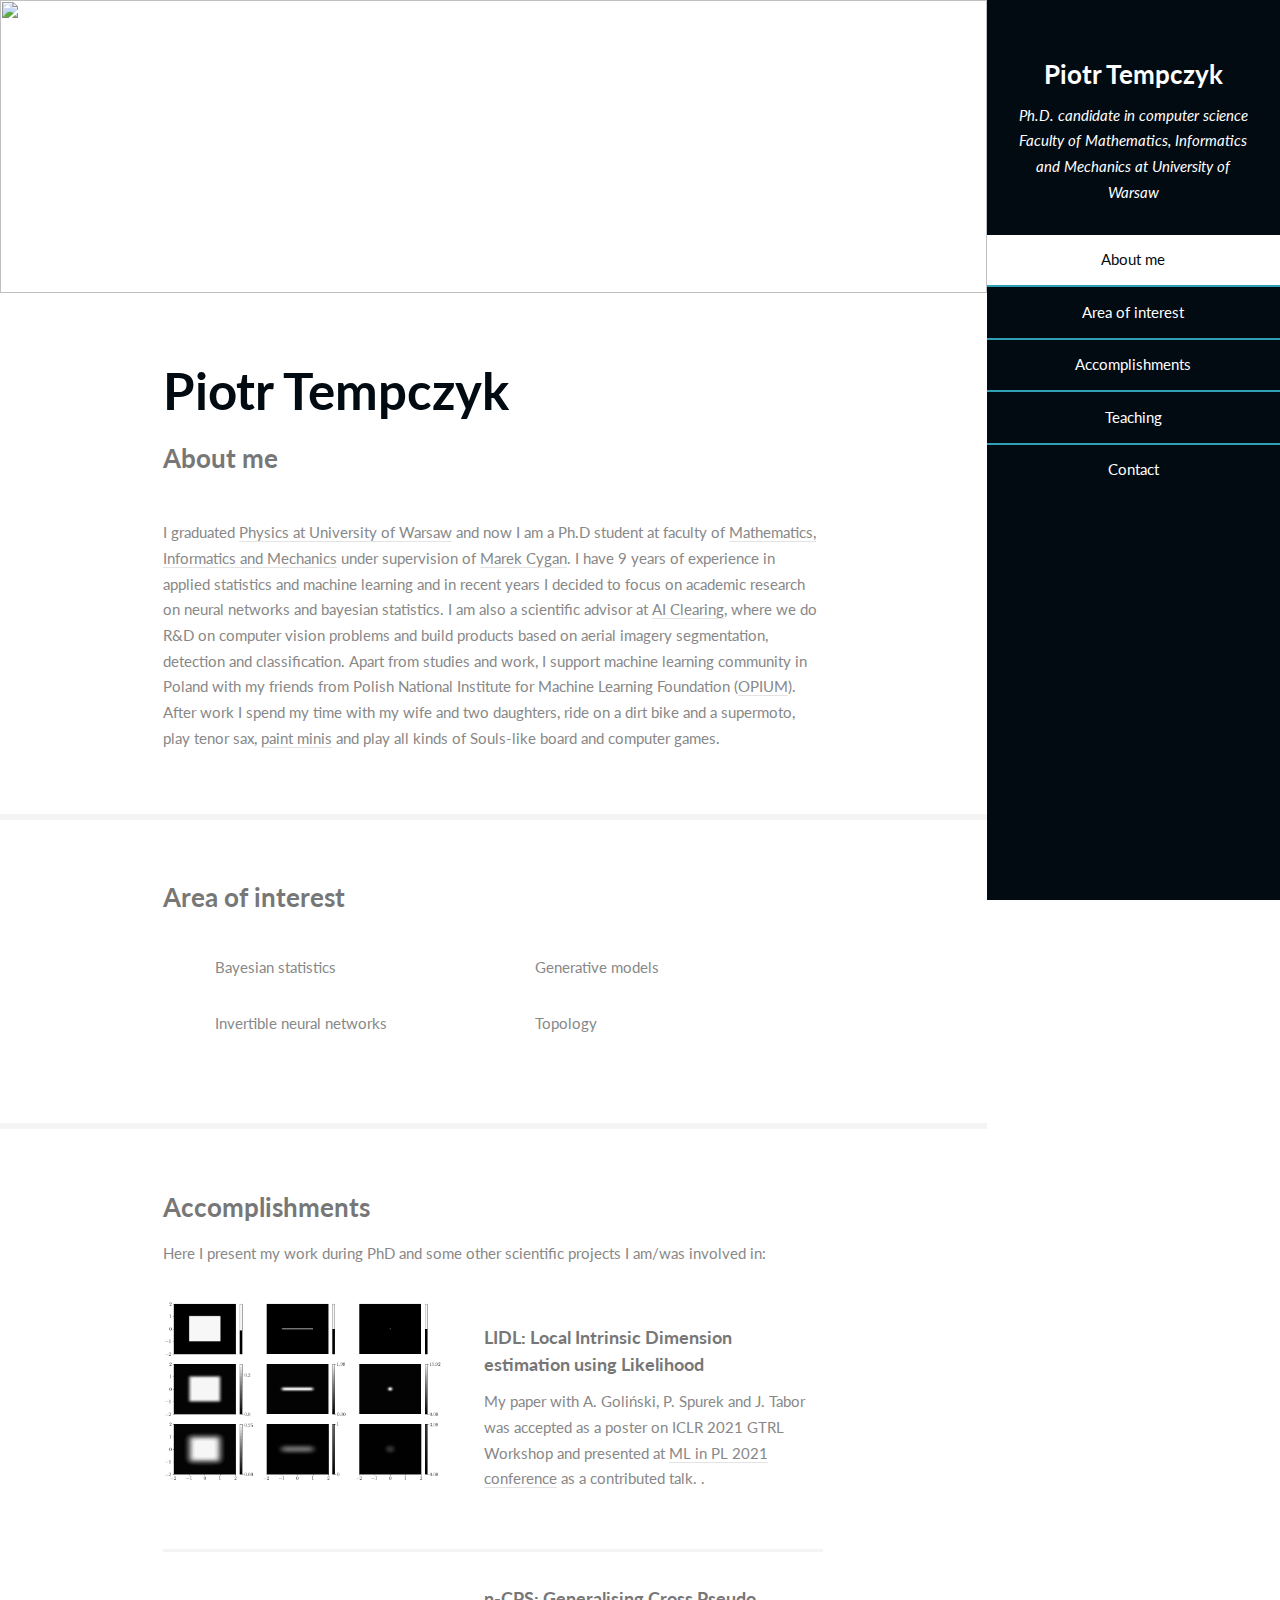
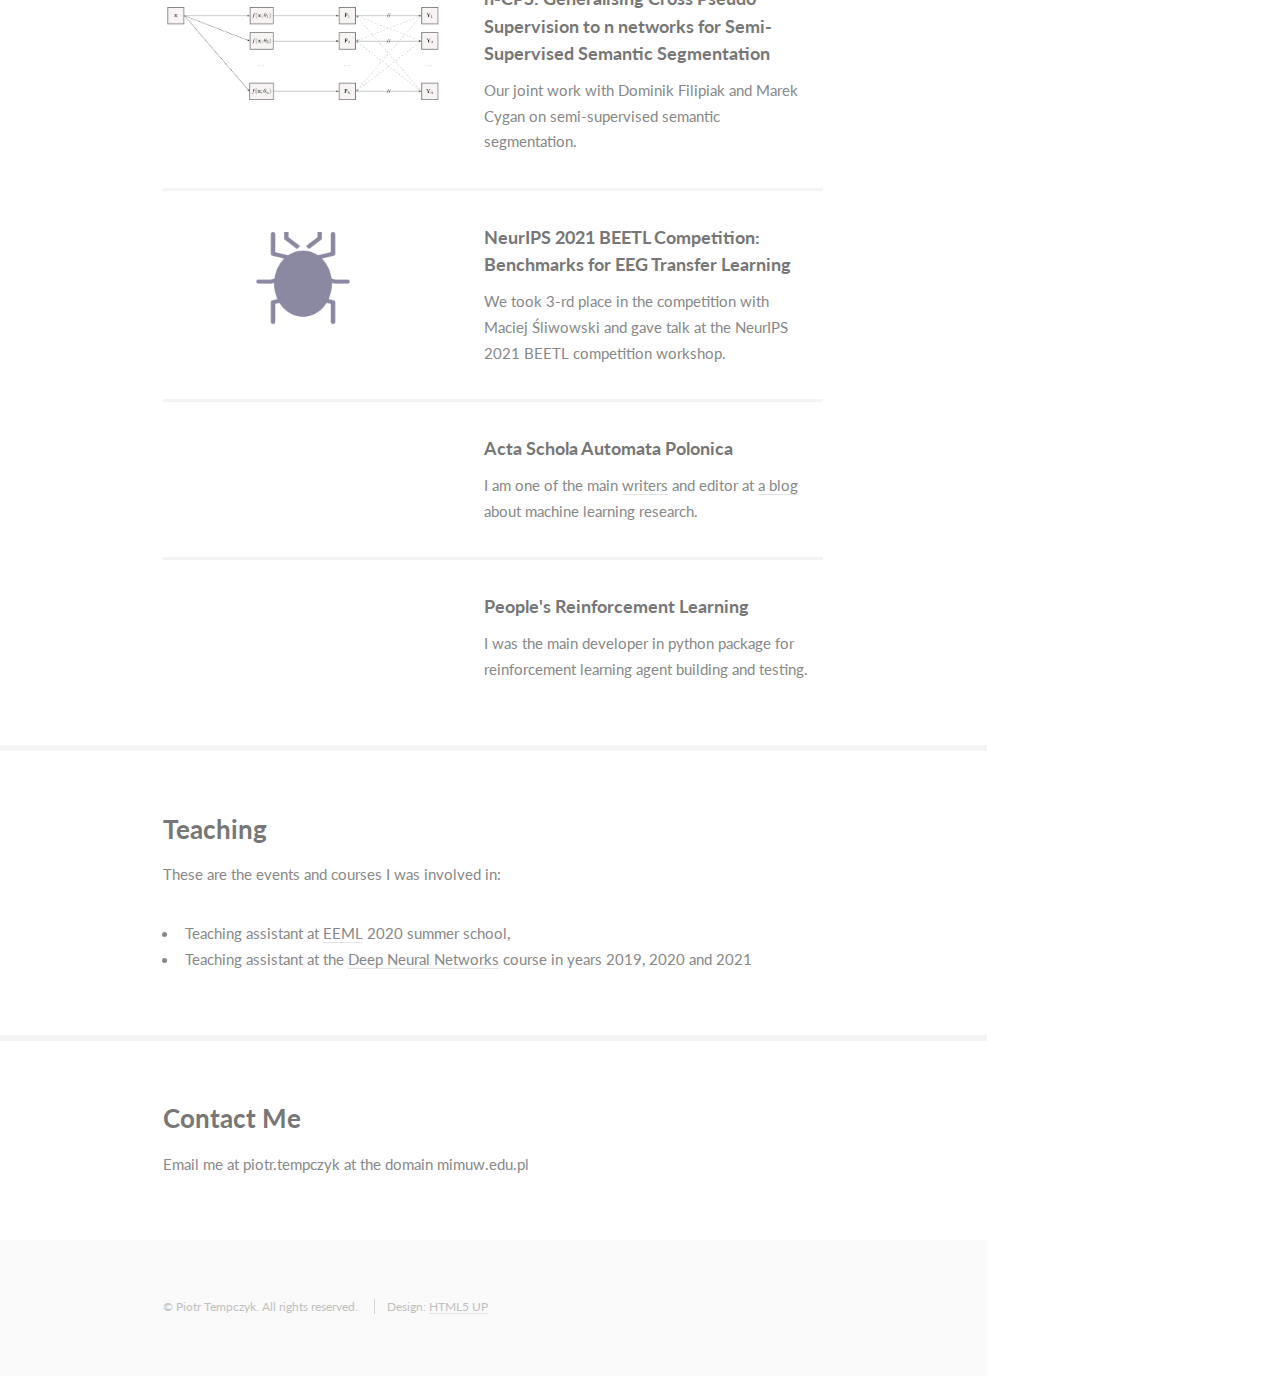
==== commit fbb7a7d5: "BEETL and nCPS update" ====
--- a/index.html
+++ b/index.html
@@ -68,7 +68,7 @@
                 target="_blank">Marek Cygan</a>. I have 9 years of experience in
               applied statistics and machine learning and in recent years I
               decided to focus on academic research on neural networks and
-              bayesian statistics. I am also a Head of AI at <a href="http://www.aiclearing.com"
+              bayesian statistics. I am also a scientific advisor at <a href="http://www.aiclearing.com"
                 target="_blank">AI Clearing</a>, where we do R&amp;D on computer
               vision problems and build products based on aerial imagery
               segmentation, detection and classification. Apart from studies and
@@ -106,18 +106,34 @@
                   <h4>LIDL: Local Intrinsic Dimension estimation using
                     Likelihood</h4>
                   <p>My paper with A. Goliński, P. Spurek and J. Tabor was
-                    accepted as a poster on ICLR 2021 GTRL Workshop.</p>
+                    accepted as a poster on ICLR 2021 GTRL Workshop and presented at <a
+                            href="https://conference2021.mlinpl.org/" target="_blank">ML in PL 2021 conference</a> as a
+                    contributed talk.
+                    .</p>
                 </div>
               </article>
-              <article> <a href="https://youtu.be/m1bJocu9u5s" target="_blank"
-                  class="image fit thumb"><img src="images/rl.jpg"
+
+              </article>
+              <article> <a href="https://arxiv.org/abs/2112.07528" target="_blank"
+                  class="image fit thumb"><img src="images/ncps.png"
                     alt=""></a>
                 <div class="inner">
-                  <h4>Reinforcement learning based brain-computer interface</h4>
-                  <p>Poster presentation from EEML 2020. Best poster award in
-                    reinforcement learning category.</p>
+                  <h4>n-CPS: Generalising Cross Pseudo Supervision to n networks for Semi-Supervised Semantic Segmentation</h4>
+                  <p>Our joint work with Dominik Filipiak and Marek Cygan on semi-supervised semantic segmentation.</p>
                 </div>
               </article>
+
+              </article>
+              <article> <a href="https://beetl.ai/prizes" target="_blank"
+                  class="image fit thumb"><img src="images/beetl.png"
+                    alt=""></a>
+                <div class="inner">
+                  <h4>NeurIPS 2021 BEETL Competition: Benchmarks for EEG Transfer Learning</h4>
+                  <p>We took 3-rd place in the competition with Maciej Śliwowski and gave talk at the NeurIPS 2021
+                    BEETL competition workshop.</p>
+                </div>
+              </article>
+
               <article> <a href="https://medium.com/asap-report" target="_blank"
                   class="image"><img src="images/asap.png" alt=""></a>
                 <div class="inner">
@@ -127,6 +143,7 @@
                       blog </a> about machine learning research.</p>
                 </div>
               </article>
+
               <article> <a href="https://github.com/opium-sh/prl" target="_blank"
                   class="image"><img src="images/prl.png" alt=""></a>
                 <div class="inner">
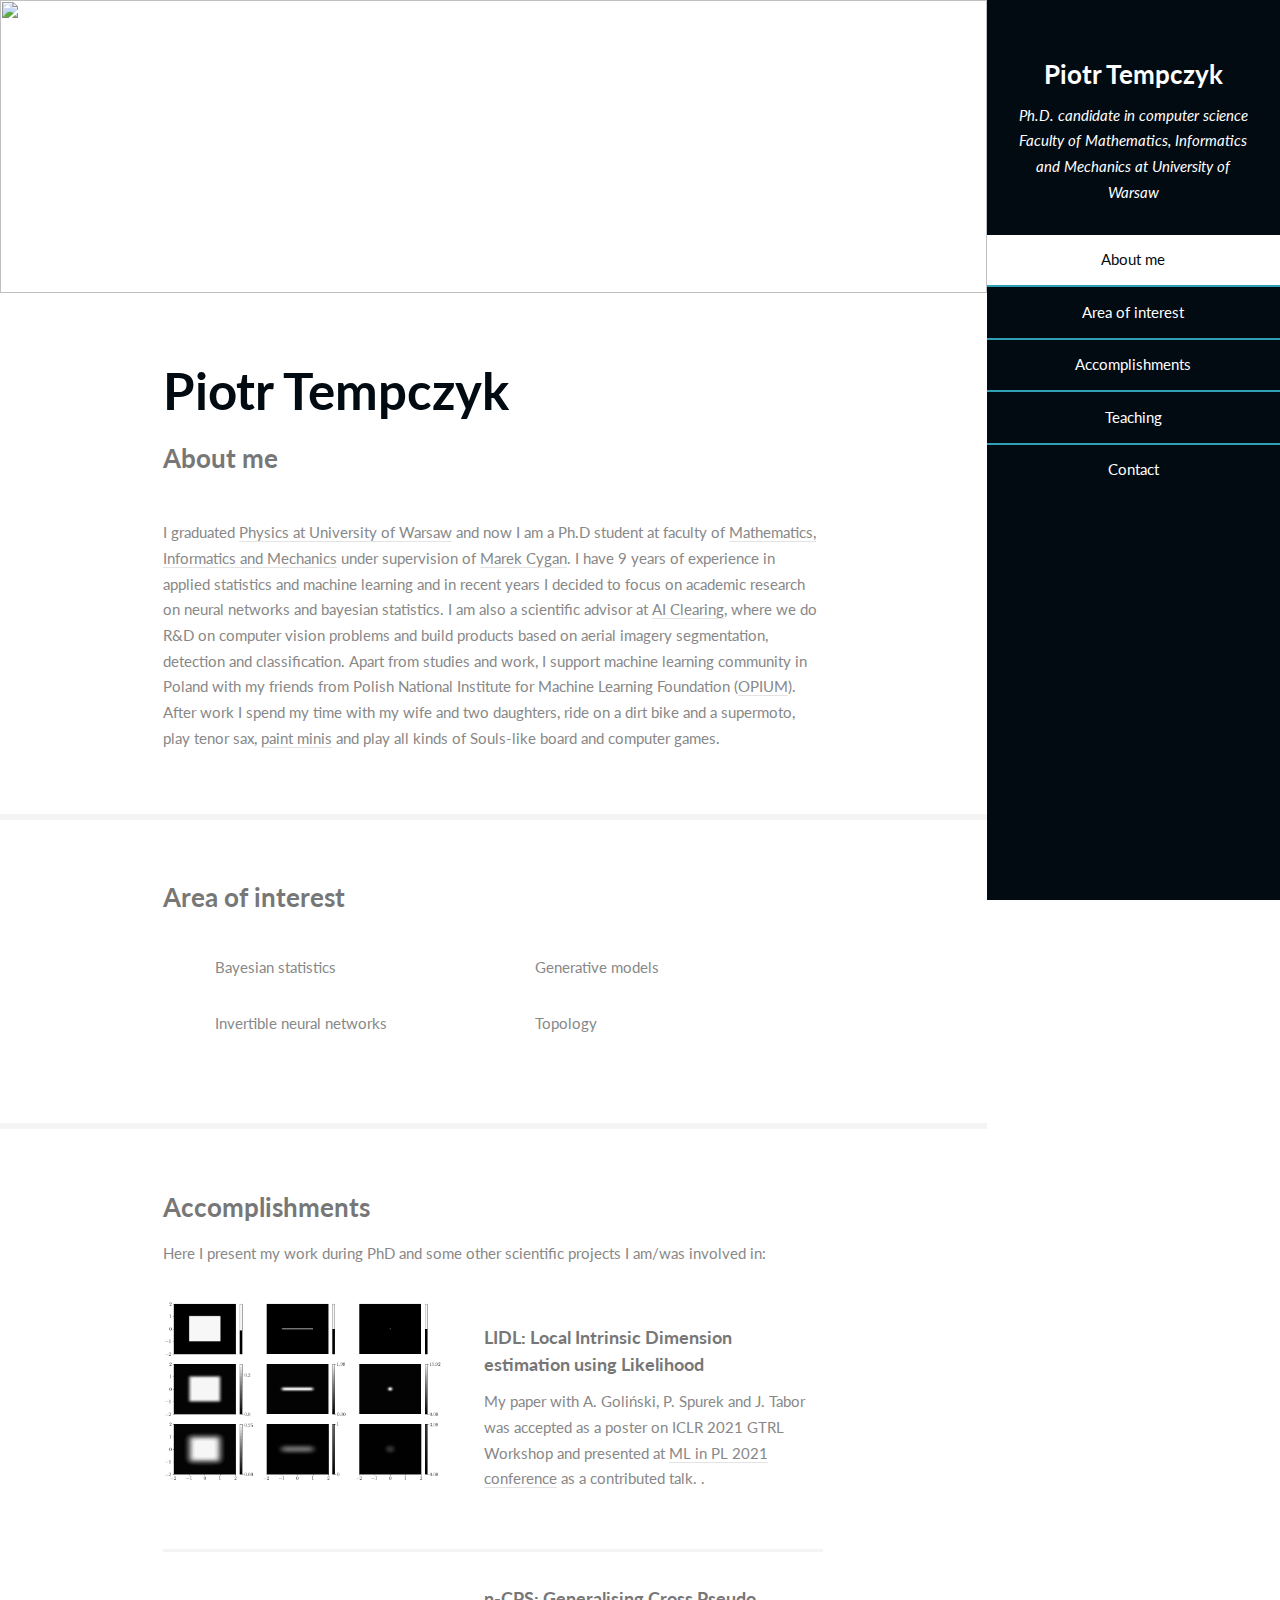
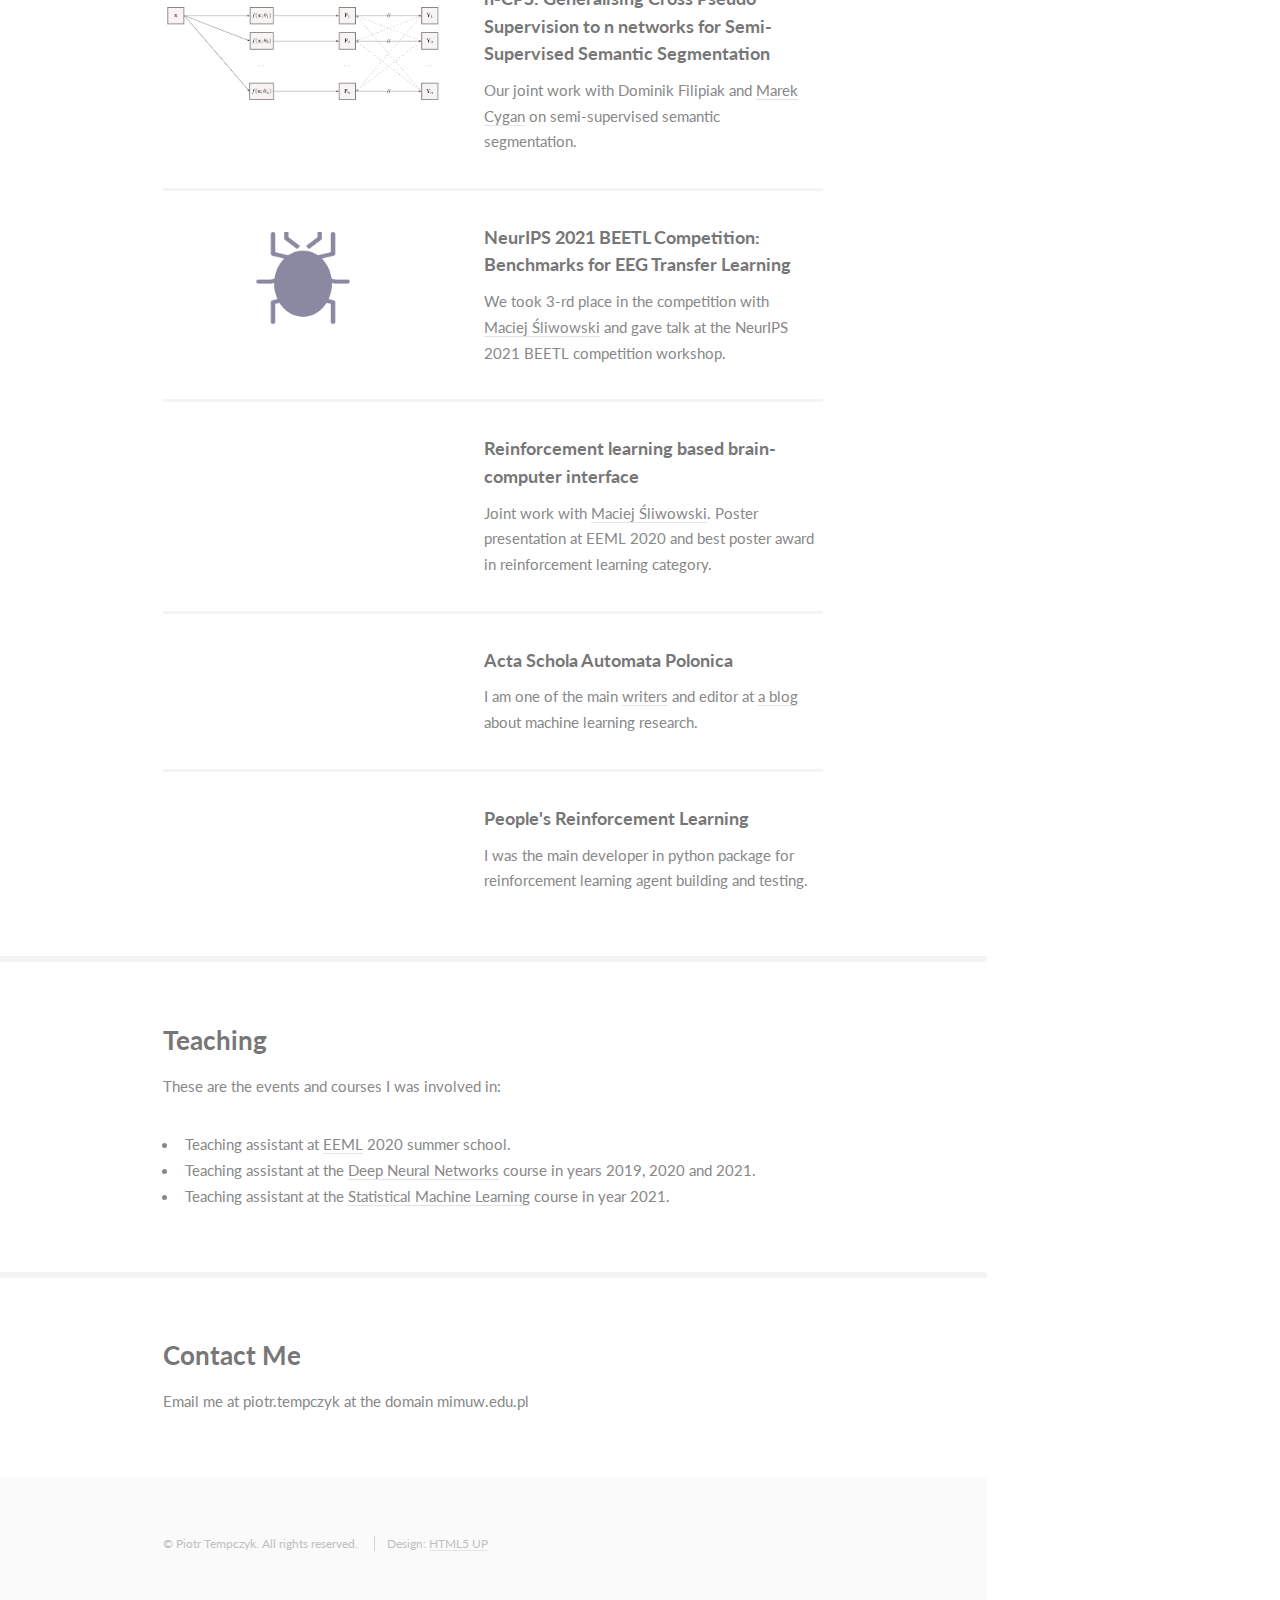
==== commit a54bba4e: "link do stornki Marka" ====
--- a/index.html
+++ b/index.html
@@ -119,7 +119,8 @@
                     alt=""></a>
                 <div class="inner">
                   <h4>n-CPS: Generalising Cross Pseudo Supervision to n networks for Semi-Supervised Semantic Segmentation</h4>
-                  <p>Our joint work with Dominik Filipiak and Marek Cygan on semi-supervised semantic segmentation.</p>
+                  <p>Our joint work with Dominik Filipiak and <a href="https://scholar.google.com/citations?user=df8TSy4AAAAJ"
+                target="_blank">Marek Cygan</a> on semi-supervised semantic segmentation.</p>
                 </div>
               </article>
 
@@ -129,8 +130,20 @@
                     alt=""></a>
                 <div class="inner">
                   <h4>NeurIPS 2021 BEETL Competition: Benchmarks for EEG Transfer Learning</h4>
-                  <p>We took 3-rd place in the competition with Maciej Śliwowski and gave talk at the NeurIPS 2021
-                    BEETL competition workshop.</p>
+                  <p>We took 3-rd place in the competition with <a href="https://sliwy.github.io"
+                                                                   target="_blank">Maciej Śliwowski</a> and gave talk
+                    at the NeurIPS 2021 BEETL competition workshop.</p>
+                </div>
+              </article>
+
+              <article> <a href="https://youtu.be/m1bJocu9u5s" target="_blank"
+                  class="image fit thumb"><img src="images/rl.jpg"
+                    alt=""></a>
+                <div class="inner">
+                  <h4>Reinforcement learning based brain-computer interface</h4>
+                  <p>Joint work with <a href="https://sliwy.github.io" target="_blank">Maciej Śliwowski</a>.
+                    Poster presentation at EEML 2020 and best poster award in
+                    reinforcement learning category.</p>
                 </div>
               </article>
 
@@ -161,10 +174,12 @@
             <p>These are the events and courses I was involved in: </p>
             <ul>
               <li>Teaching assistant at <a href="https://www.eeml.eu/" target="_blank">EEML</a>
-                2020 summer school,</li>
+                2020 summer school.</li>
               <li>Teaching assistant at the <a href="https://gsn.mimuw.edu.pl/"
                   target="_blank">Deep Neural Networks</a> course in years 2019,
-                2020 and 2021</li>
+                2020 and 2021.</li>
+              <li>Teaching assistant at the <a href="https://usosweb.uw.edu.pl/kontroler.php?_action=katalog2/przedmioty/pokazPrzedmiot&kod=1000-317bSML"
+                  target="_blank">Statistical Machine Learning</a> course in year 2021.</li>
             </ul>
             <p></p>
           </div>
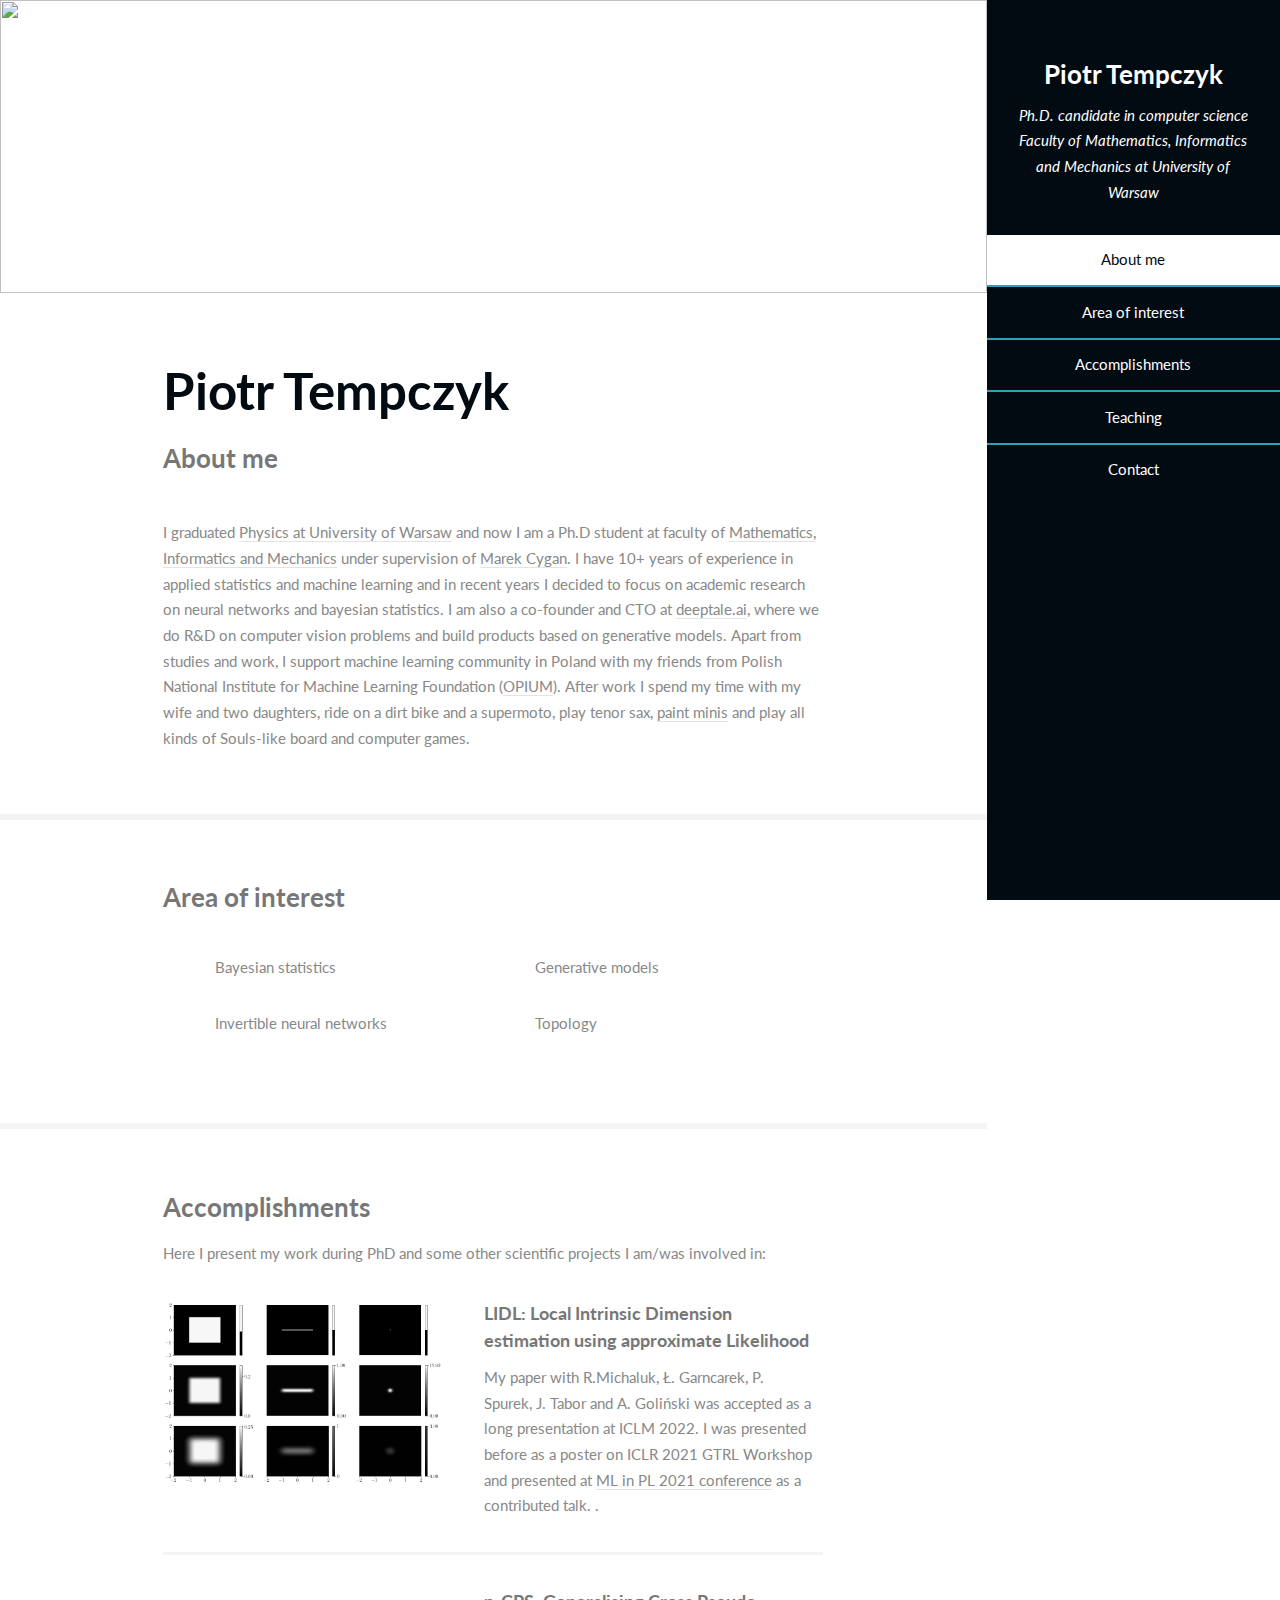
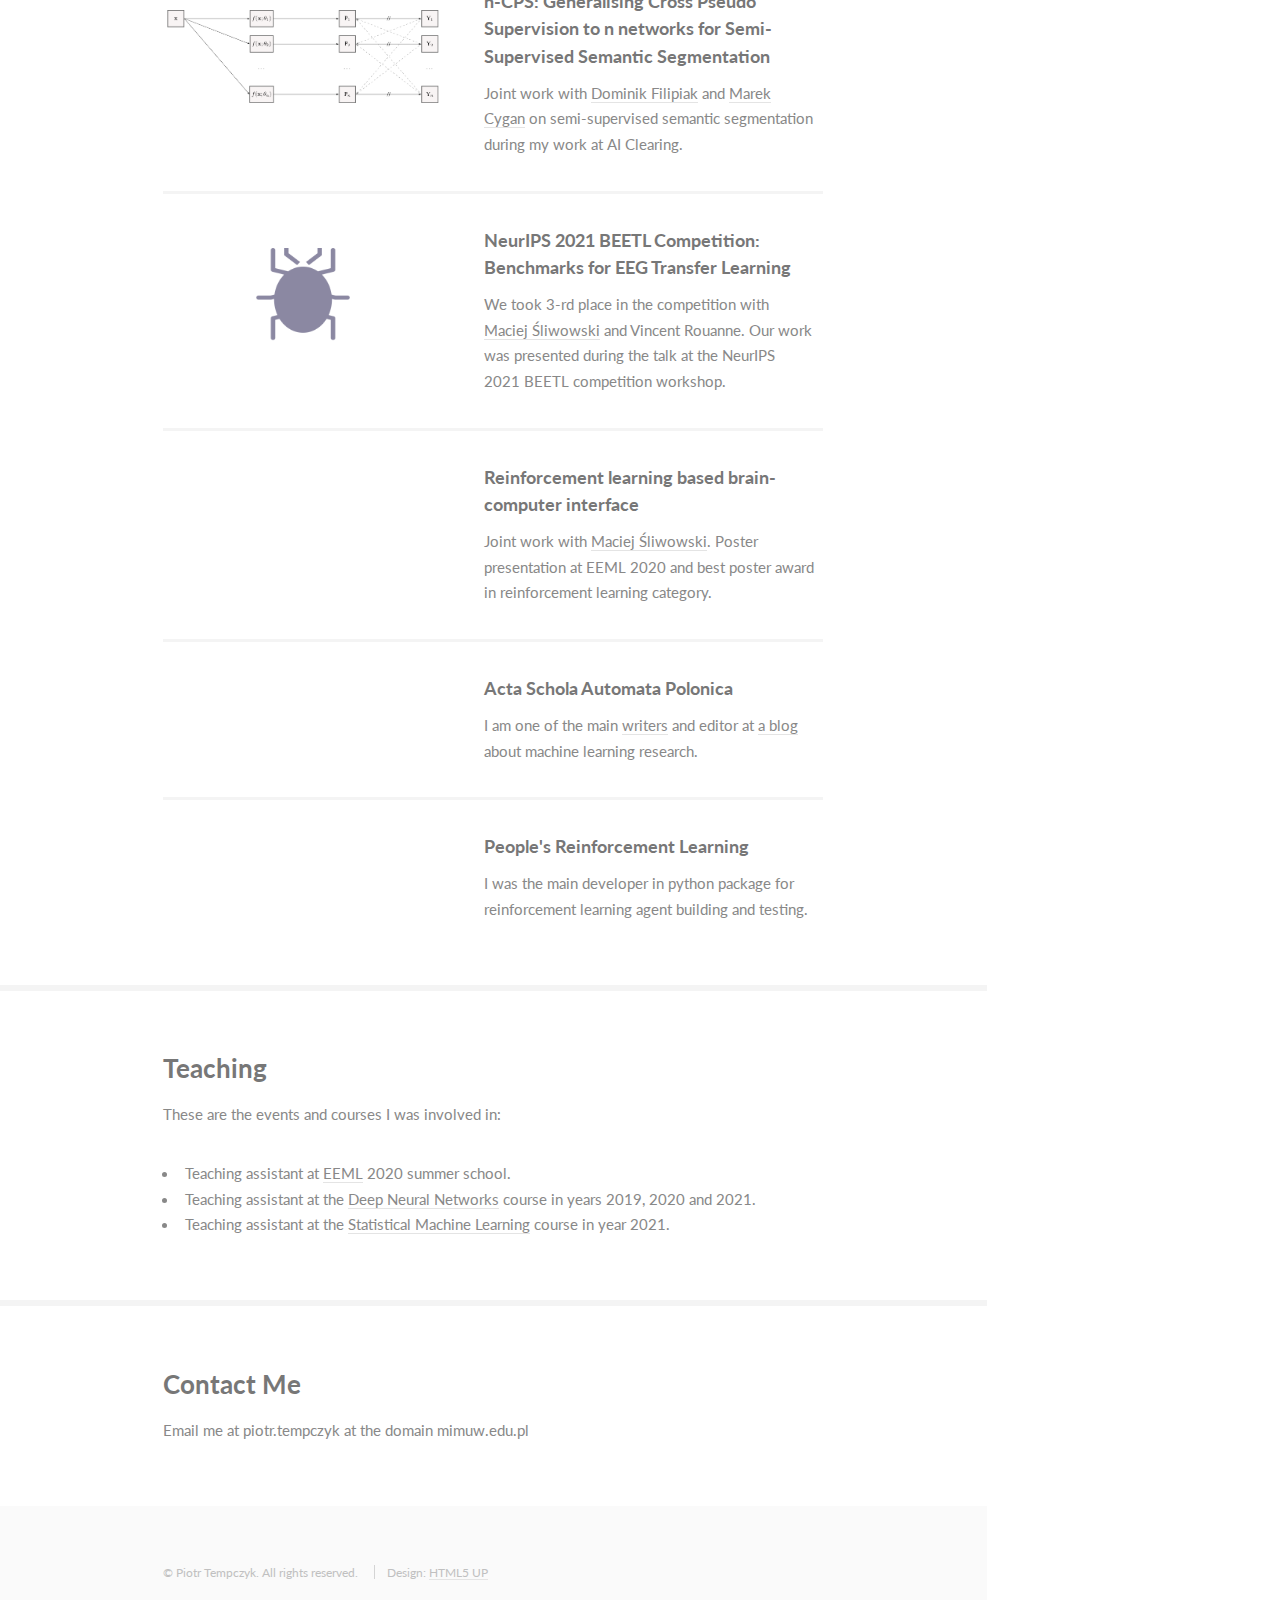
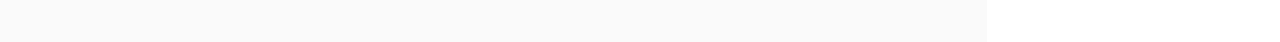
==== commit 04a20aa0: "Update index.html" ====
--- a/index.html
+++ b/index.html
@@ -8,7 +8,7 @@
     <title>Piotr Tempczyk</title>
     <meta name="description" content="I am a Ph.D student at
               faculty of Mathematics,
-              Informatics and Mechanics. I have 9 years of experience in
+              Informatics and Mechanics. I have 10+ years of experience in
               applied statistics and machine learning">
     <meta name="viewport" content="width=device-width, initial-scale=1, user-scalable=no">
     <link rel="stylesheet" href="assets/css/main.css">
@@ -65,13 +65,12 @@
                 at University of Warsaw</a> and now I am a Ph.D student at
               faculty of <a href="https://www.mimuw.edu.pl/en" target="_blank">Mathematics,
                 Informatics and Mechanics</a> under supervision of <a href="https://scholar.google.com/citations?user=df8TSy4AAAAJ"
-                target="_blank">Marek Cygan</a>. I have 9 years of experience in
+                target="_blank">Marek Cygan</a>. I have 10+ years of experience in
               applied statistics and machine learning and in recent years I
               decided to focus on academic research on neural networks and
-              bayesian statistics. I am also a scientific advisor at <a href="http://www.aiclearing.com"
-                target="_blank">AI Clearing</a>, where we do R&amp;D on computer
-              vision problems and build products based on aerial imagery
-              segmentation, detection and classification. Apart from studies and
+              bayesian statistics. I am also a co-founder and CTO at <a href="http://www.deeptale.ai"
+                target="_blank">deeptale.ai</a>, where we do R&amp;D on computer
+              vision problems and build products based on generative models. Apart from studies and
               work, I support machine learning community in Poland with my
               friends from Polish National Institute for Machine Learning
               Foundation (<a href="http://www.opium.sh" target="_blank">OPIUM</a>).
@@ -103,10 +102,10 @@
               <article> <a href="https://openreview.net/forum?id=ij1aPkDZBYV" target="_blank"
                   class="image fit thumb"><img src="images/lidl.png" alt=""></a>
                 <div class="inner">
-                  <h4>LIDL: Local Intrinsic Dimension estimation using
+                  <h4>LIDL: Local Intrinsic Dimension estimation using approximate
                     Likelihood</h4>
-                  <p>My paper with A. Goliński, P. Spurek and J. Tabor was
-                    accepted as a poster on ICLR 2021 GTRL Workshop and presented at <a
+                  <p>My paper with R.Michaluk, Ł. Garncarek, P. Spurek, J. Tabor and A. Goliński was
+                    accepted as a long presentation at ICLM 2022. I was presented before as a poster on ICLR 2021 GTRL Workshop and presented at <a
                             href="https://conference2021.mlinpl.org/" target="_blank">ML in PL 2021 conference</a> as a
                     contributed talk.
                     .</p>
@@ -119,8 +118,9 @@
                     alt=""></a>
                 <div class="inner">
                   <h4>n-CPS: Generalising Cross Pseudo Supervision to n networks for Semi-Supervised Semantic Segmentation</h4>
-                  <p>Our joint work with Dominik Filipiak and <a href="https://scholar.google.com/citations?user=df8TSy4AAAAJ"
-                target="_blank">Marek Cygan</a> on semi-supervised semantic segmentation.</p>
+                  <p>Joint work with <a href="http://dfilipiak.com/" target="_blank">Dominik Filipiak</a>  and <a
+                          href="https://scholar.google.com/citations?user=df8TSy4AAAAJ"
+                target="_blank">Marek Cygan</a> on semi-supervised semantic segmentation during my work at AI Clearing.</p>
                 </div>
               </article>
 
@@ -131,8 +131,8 @@
                 <div class="inner">
                   <h4>NeurIPS 2021 BEETL Competition: Benchmarks for EEG Transfer Learning</h4>
                   <p>We took 3-rd place in the competition with <a href="https://sliwy.github.io"
-                                                                   target="_blank">Maciej Śliwowski</a> and gave talk
-                    at the NeurIPS 2021 BEETL competition workshop.</p>
+                                                                   target="_blank">Maciej Śliwowski</a> and Vincent
+                    Rouanne. Our work was presented during the talk at the NeurIPS 2021 BEETL competition workshop.</p>
                 </div>
               </article>
 
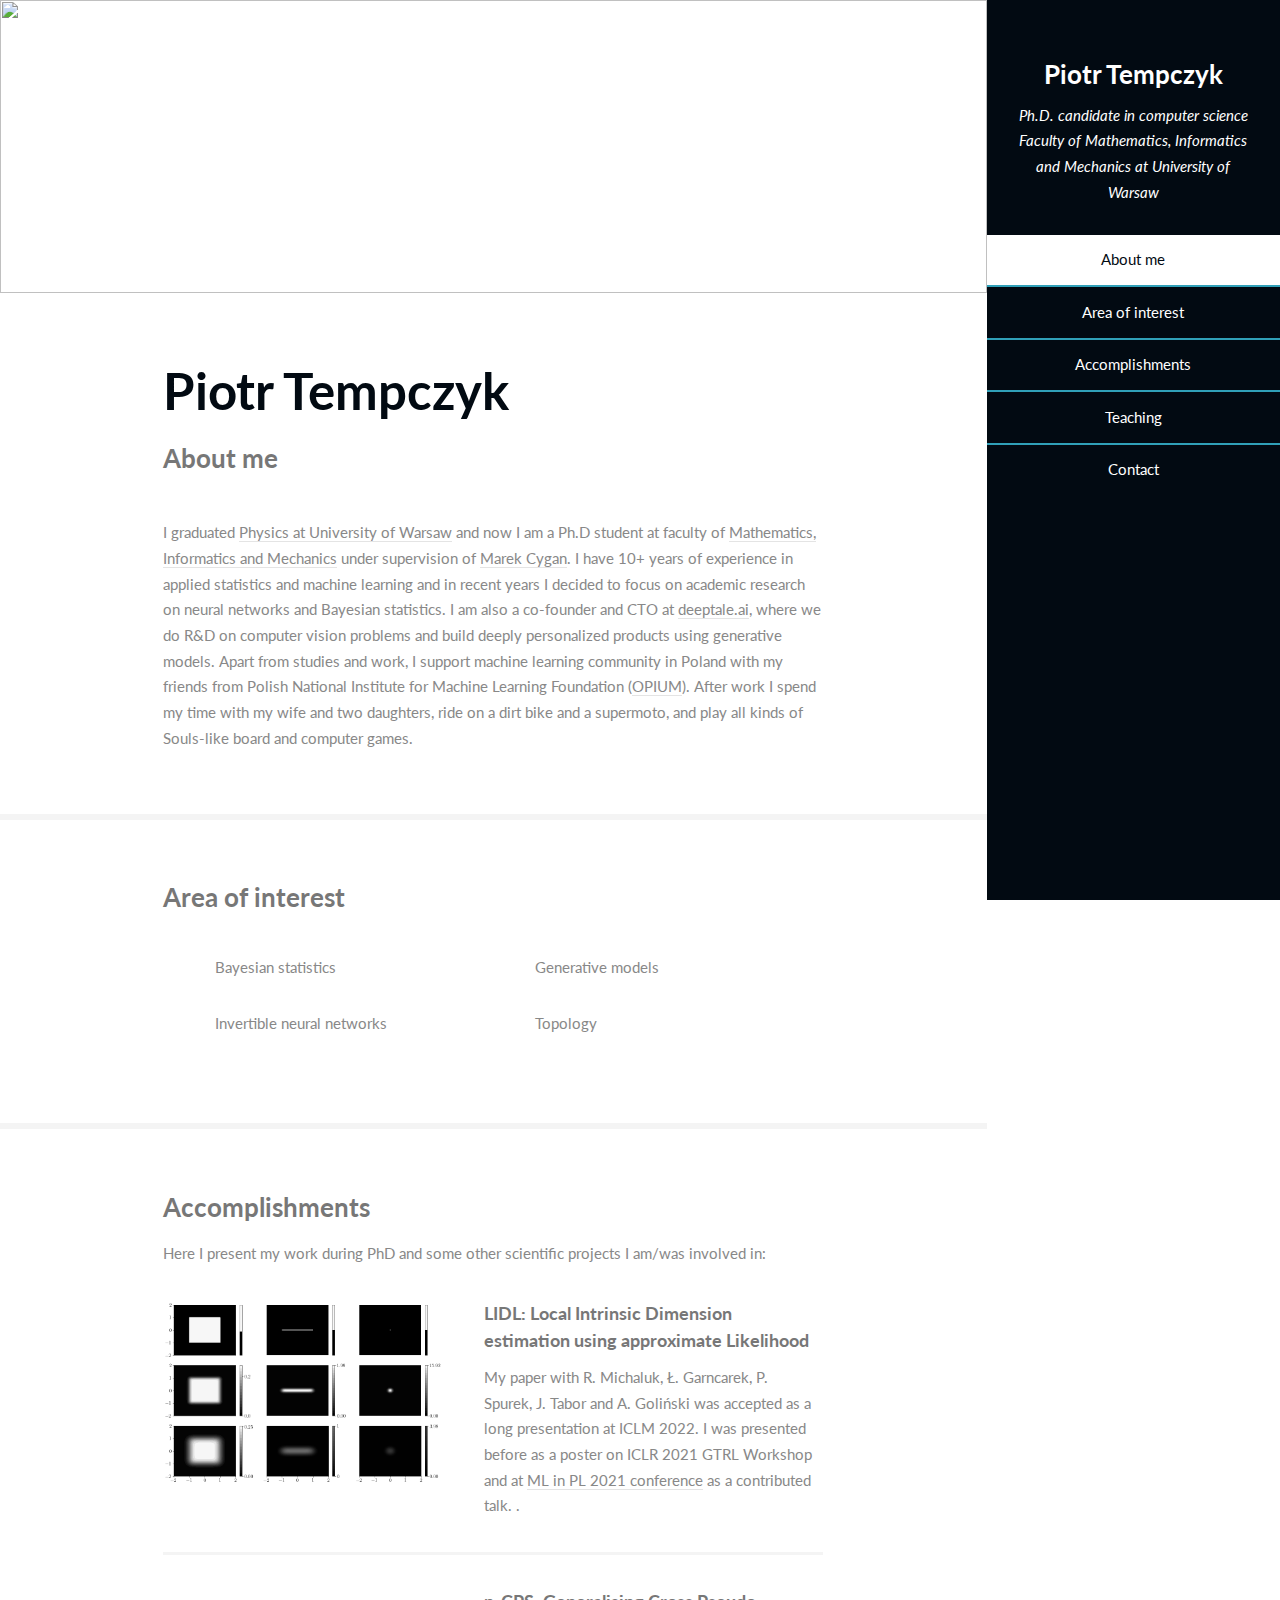
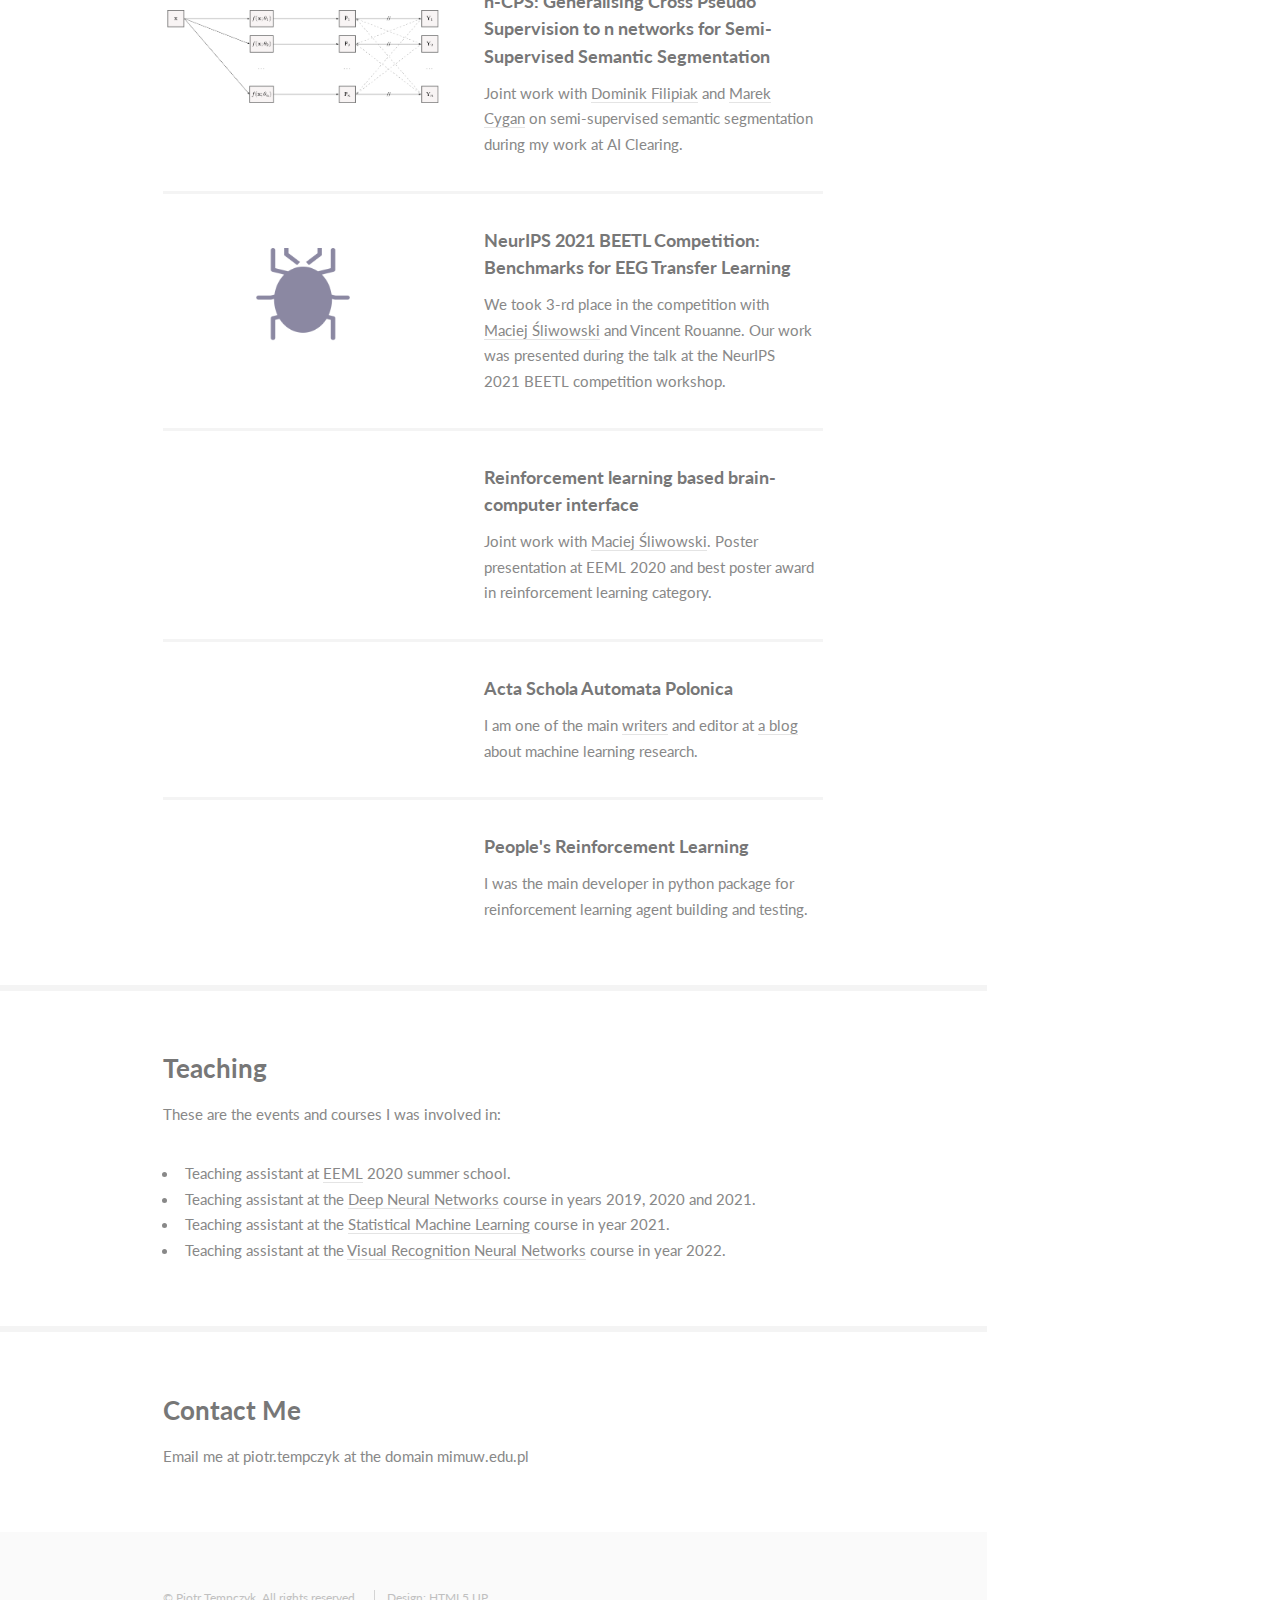
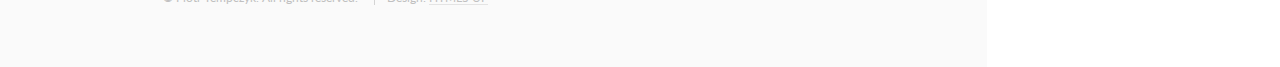
==== commit bdf15deb: "Update index.html" ====
--- a/index.html
+++ b/index.html
@@ -68,15 +68,14 @@
                 target="_blank">Marek Cygan</a>. I have 10+ years of experience in
               applied statistics and machine learning and in recent years I
               decided to focus on academic research on neural networks and
-              bayesian statistics. I am also a co-founder and CTO at <a href="http://www.deeptale.ai"
+              Bayesian statistics. I am also a co-founder and CTO at <a href="http://www.deeptale.ai/en"
                 target="_blank">deeptale.ai</a>, where we do R&amp;D on computer
-              vision problems and build products based on generative models. Apart from studies and
+              vision problems and build deeply personalized products using generative models. Apart from studies and
               work, I support machine learning community in Poland with my
               friends from Polish National Institute for Machine Learning
               Foundation (<a href="http://www.opium.sh" target="_blank">OPIUM</a>).
               After work I spend my time with my wife and two daughters, ride on
-              a dirt bike and a supermoto, play tenor sax, <a href="https://www.instagram.com/laszlo_pl/"
-                target="_blank">paint minis</a> and play all kinds of Souls-like
+              a dirt bike and a supermoto, and play all kinds of Souls-like
               board and computer games. </p>
           </div>
         </section>
@@ -104,8 +103,8 @@
                 <div class="inner">
                   <h4>LIDL: Local Intrinsic Dimension estimation using approximate
                     Likelihood</h4>
-                  <p>My paper with R.Michaluk, Ł. Garncarek, P. Spurek, J. Tabor and A. Goliński was
-                    accepted as a long presentation at ICLM 2022. I was presented before as a poster on ICLR 2021 GTRL Workshop and presented at <a
+                  <p>My paper with R. Michaluk, Ł. Garncarek, P. Spurek, J. Tabor and A. Goliński was
+                    accepted as a long presentation at ICLM 2022. I was presented before as a poster on ICLR 2021 GTRL Workshop and at <a
                             href="https://conference2021.mlinpl.org/" target="_blank">ML in PL 2021 conference</a> as a
                     contributed talk.
                     .</p>
@@ -180,6 +179,8 @@
                 2020 and 2021.</li>
               <li>Teaching assistant at the <a href="https://usosweb.uw.edu.pl/kontroler.php?_action=katalog2/przedmioty/pokazPrzedmiot&kod=1000-317bSML"
                   target="_blank">Statistical Machine Learning</a> course in year 2021.</li>
+              <li>Teaching assistant at the <a href="https://usosweb.uw.edu.pl/kontroler.php?_action=katalog2/przedmioty/pokazPrzedmiot&prz_kod=1000-318bVR"
+                  target="_blank">Visual Recognition Neural Networks</a> course in year 2022.</li>
             </ul>
             <p></p>
           </div>
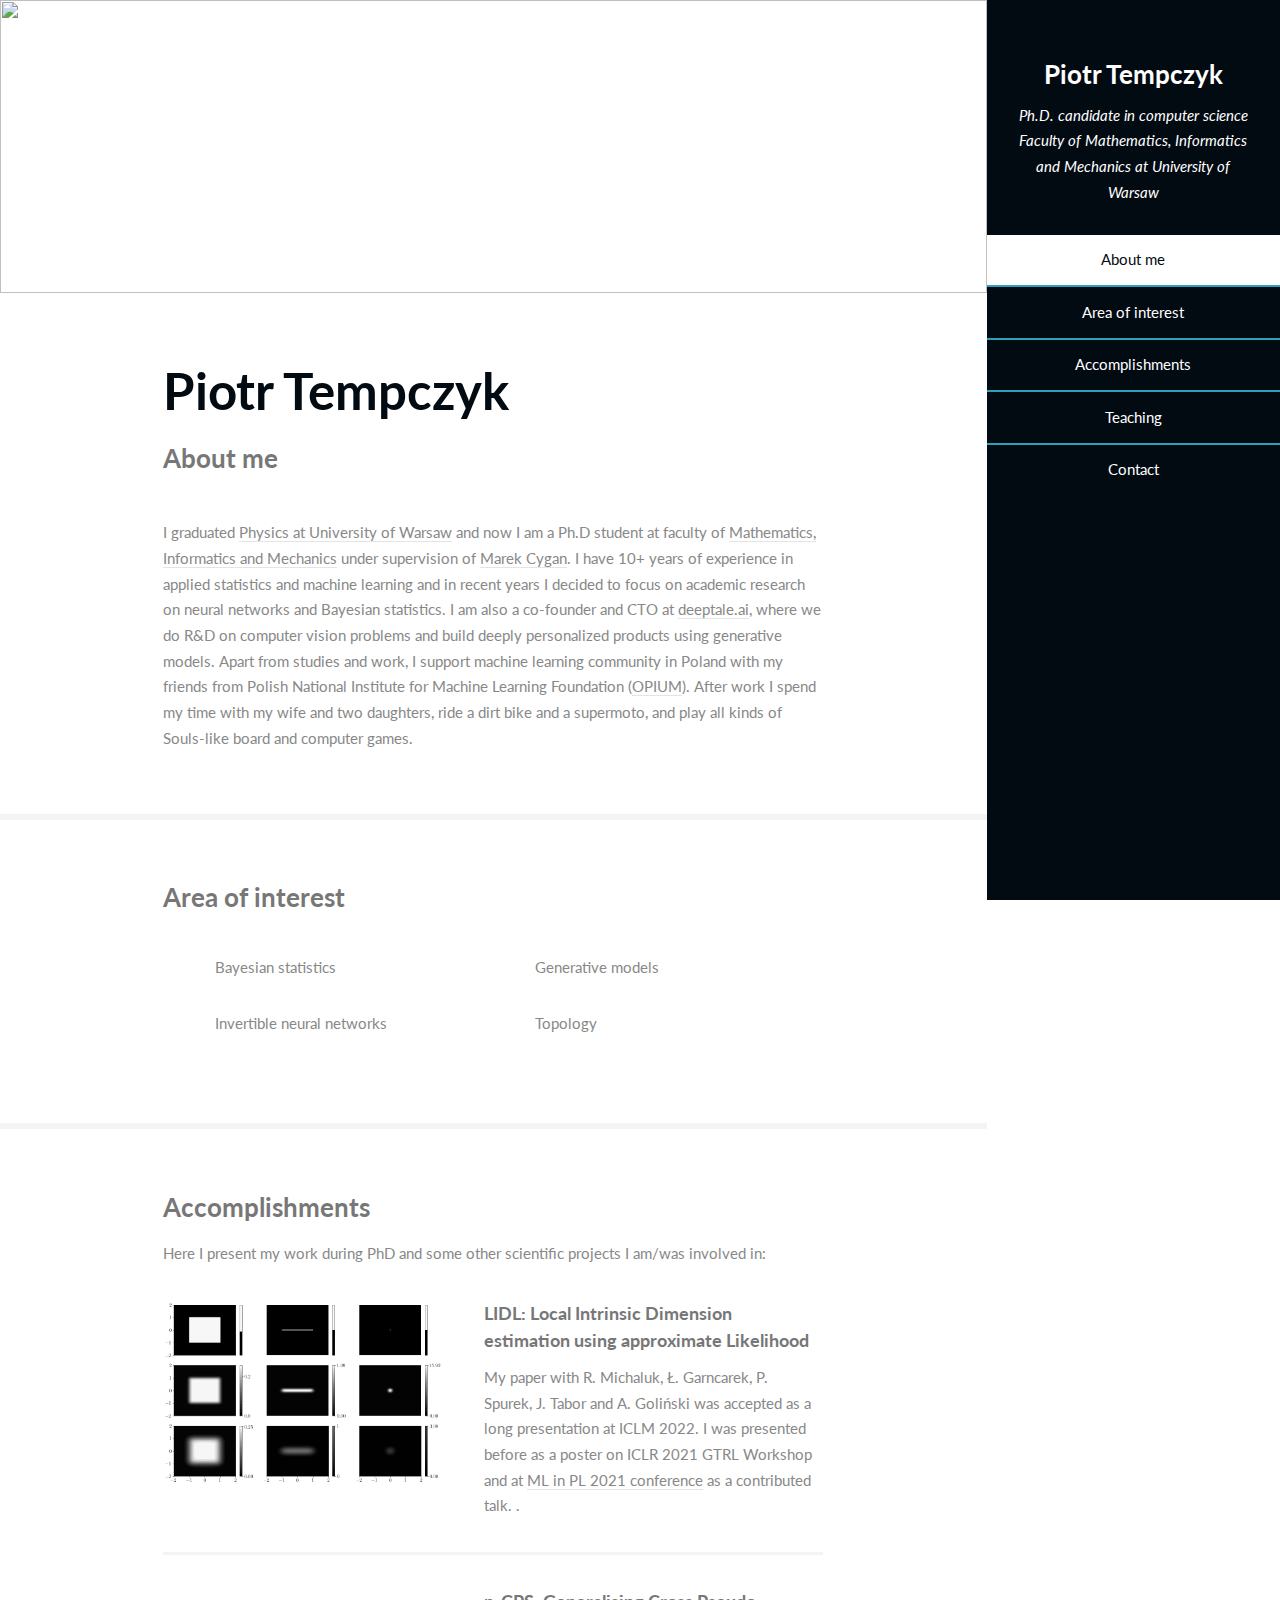
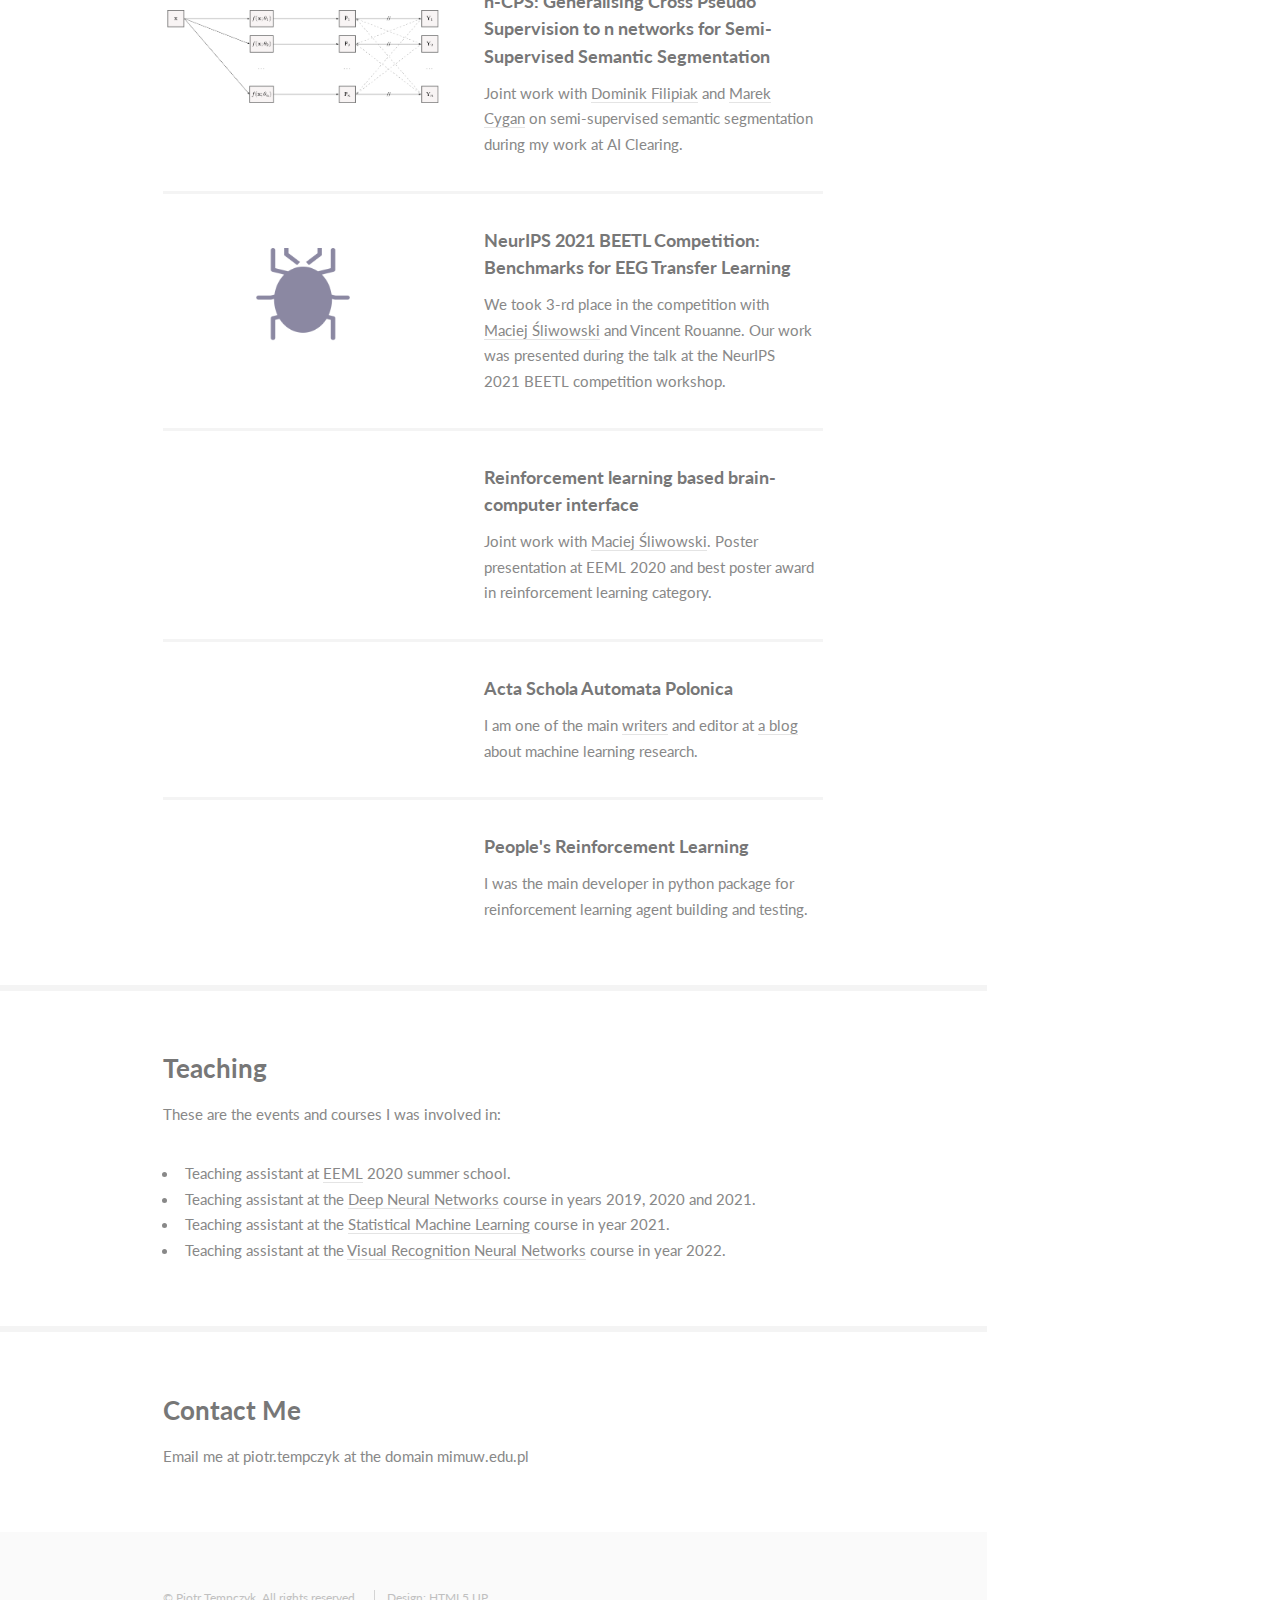
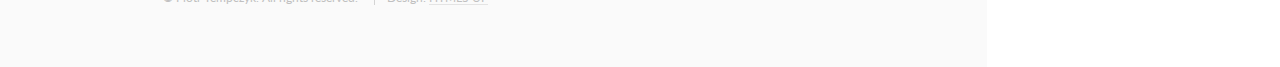
==== commit b959e2bc: "Update index.html" ====
--- a/index.html
+++ b/index.html
@@ -74,8 +74,8 @@
               work, I support machine learning community in Poland with my
               friends from Polish National Institute for Machine Learning
               Foundation (<a href="http://www.opium.sh" target="_blank">OPIUM</a>).
-              After work I spend my time with my wife and two daughters, ride on
-              a dirt bike and a supermoto, and play all kinds of Souls-like
+              After work I spend my time with my wife and two daughters, ride 
+ 	      a dirt bike and a supermoto, and play all kinds of Souls-like
               board and computer games. </p>
           </div>
         </section>
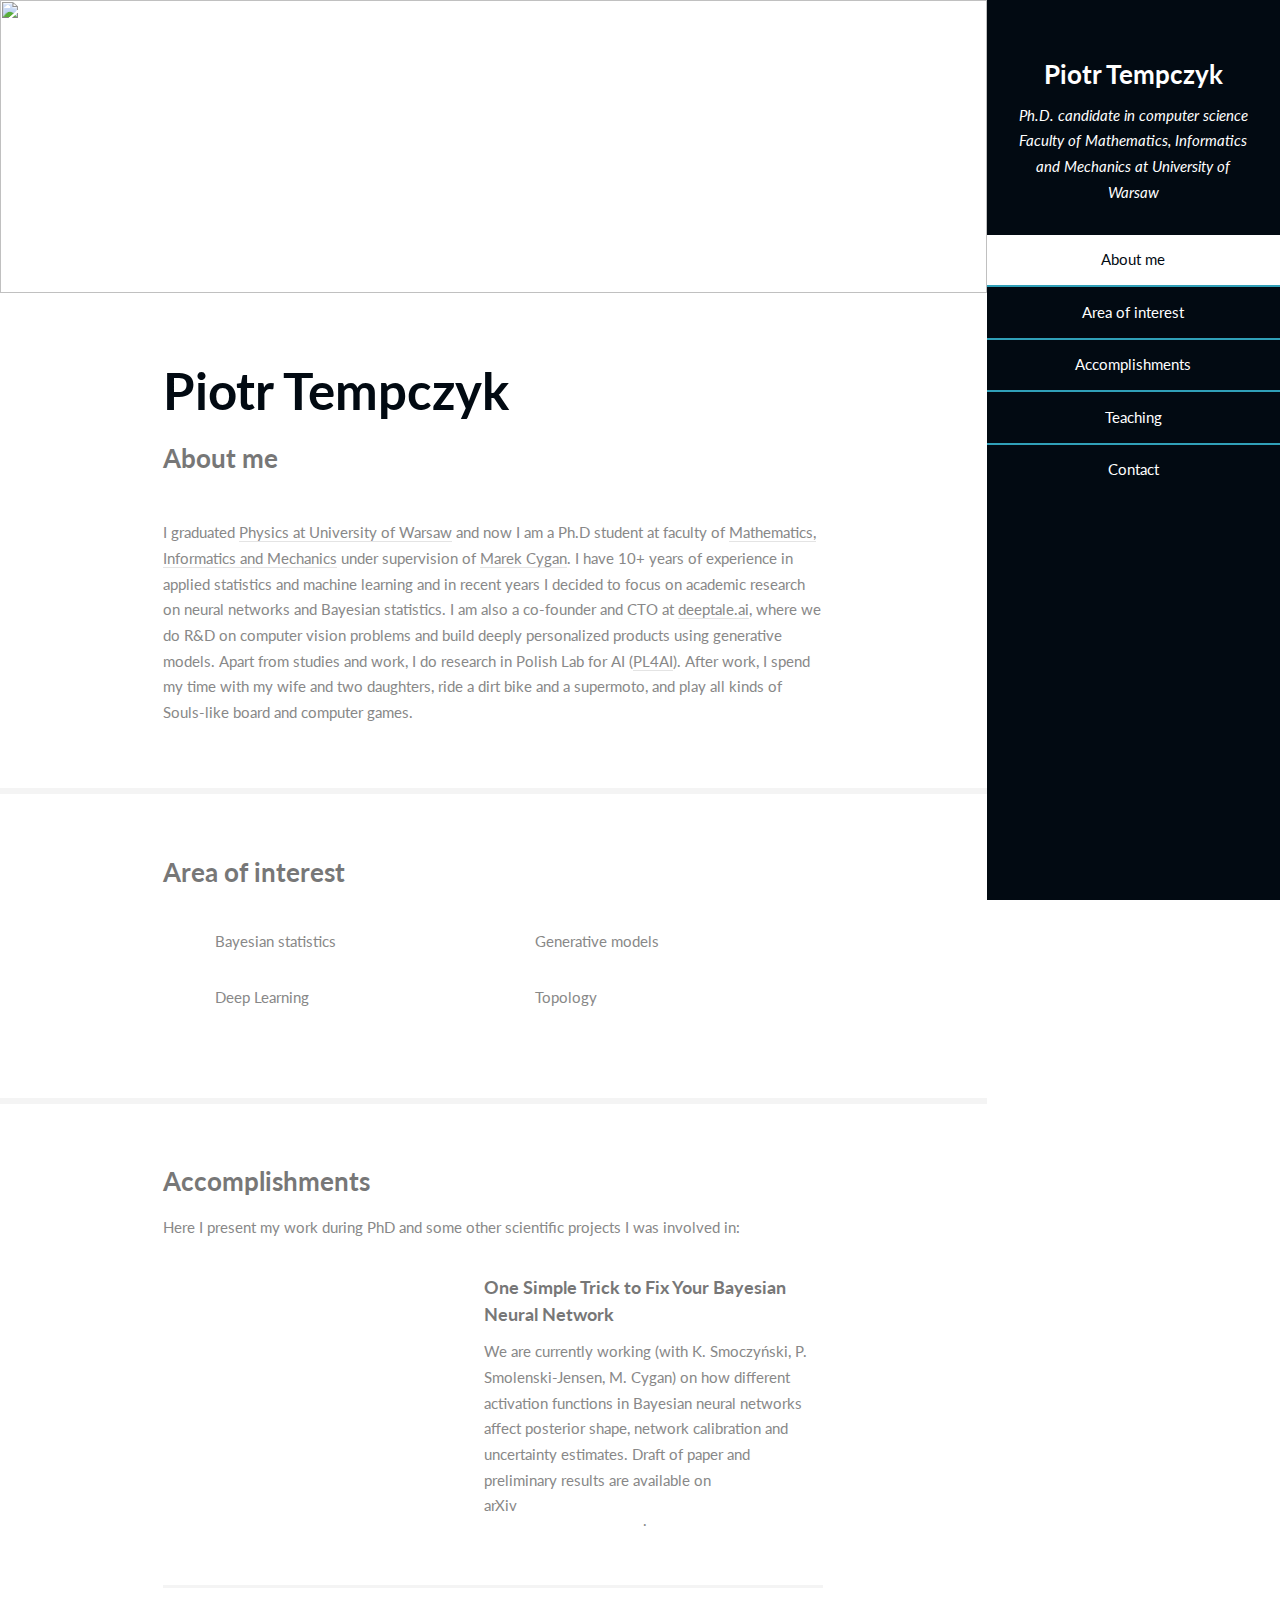
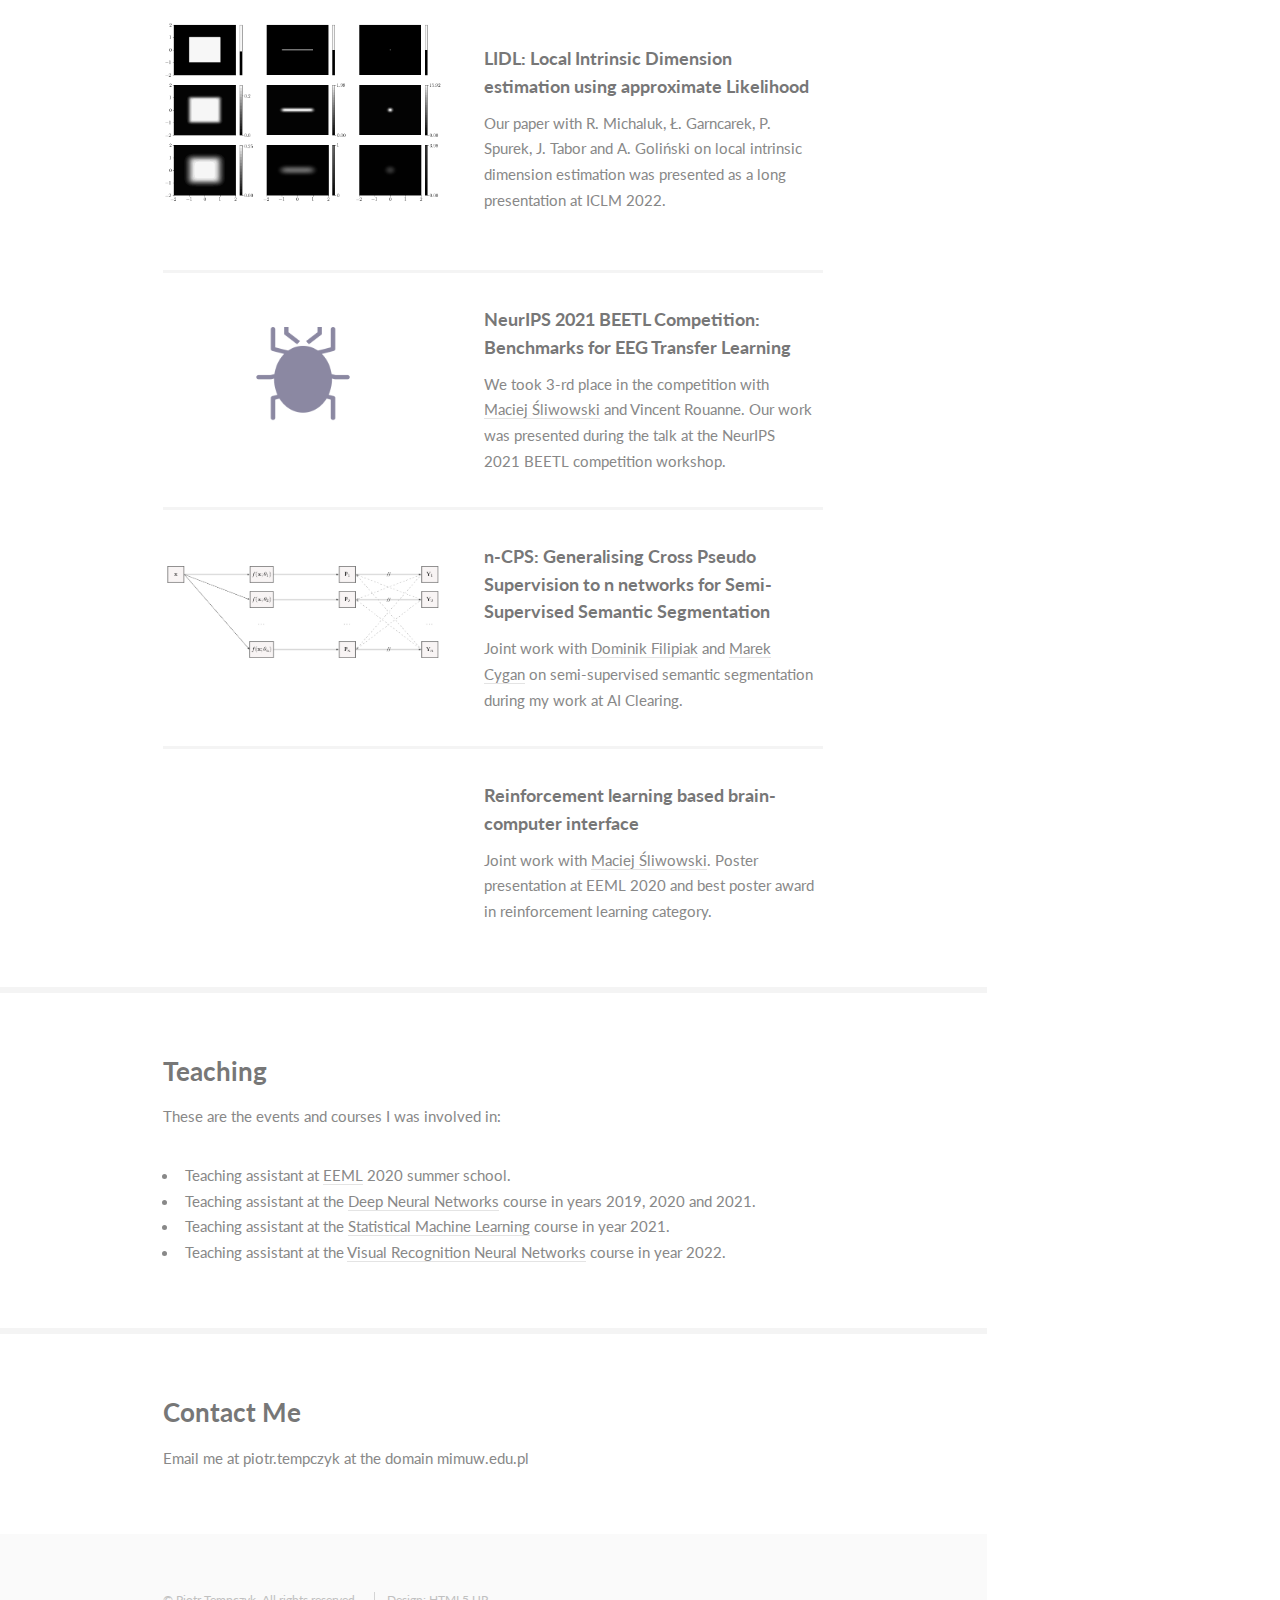
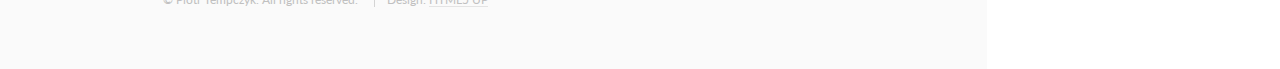
==== commit e72a59d3: "Update index.html" ====
--- a/index.html
+++ b/index.html
@@ -41,10 +41,6 @@
                 class="label">Medium</span></a></li>
           <li><a href="https://github.com/opium-sh/" target="_blank" class="icon brands fa-github"><span
                 class="label">Github</span></a></li>
-          <li><a href="https://www.instagram.com/laszlo_pl/" target="_blank" class="icon brands fa-instagram"><span
-                class="label">Instagram</span></a></li>
-          <!--						<li><a href="https://www.linkedin.com/in/piotr-tempczyk/"-->
-          <!--							   class="fa fa-linkedin"><span class="label">LinkedIn</span></a></li>-->
         </ul>
       </footer>
     </section>
@@ -71,10 +67,8 @@
               Bayesian statistics. I am also a co-founder and CTO at <a href="http://www.deeptale.ai/en"
                 target="_blank">deeptale.ai</a>, where we do R&amp;D on computer
               vision problems and build deeply personalized products using generative models. Apart from studies and
-              work, I support machine learning community in Poland with my
-              friends from Polish National Institute for Machine Learning
-              Foundation (<a href="http://www.opium.sh" target="_blank">OPIUM</a>).
-              After work I spend my time with my wife and two daughters, ride 
+              work, I do research in Polish Lab for AI (<a href="https://pl4ai.com/" target="_blank">PL4AI</a>).
+              After work, I spend my time with my wife and two daughters, ride
  	      a dirt bike and a supermoto, and play all kinds of Souls-like
               board and computer games. </p>
           </div>
@@ -87,7 +81,7 @@
             <ul class="feature-icons">
               <li class="icon solid fa-book">Bayesian statistics</li>
               <li class="icon solid fa-book">Generative models</li>
-              <li class="icon solid fa-book">Invertible neural networks</li>
+              <li class="icon solid fa-book">Deep Learning</li>
               <li class="icon solid fa-book">Topology</li>
             </ul>
           </div>
@@ -96,18 +90,39 @@
           <div class="container">
             <h3>Accomplishments</h3>
             <p>Here I present my work during PhD and some other scientific
-              projects I am/was involved in:</p>
+              projects I was involved in:</p>
             <div class="features">
-              <article> <a href="https://openreview.net/forum?id=ij1aPkDZBYV" target="_blank"
+              <article> <a href="https://arxiv.org/abs/2207.13167" target="_blank"
+                  class="image fit thumb"><img src="images/ECE.png" alt=""></a>
+                <div class="inner">
+                  <h4>One Simple Trick to Fix Your Bayesian Neural Network</h4>
+                  <p>We are currently working (with K. Smoczyński, P. Smolenski-Jensen, M. Cygan) on how
+                    different activation functions in Bayesian neural networks affect posterior shape, network calibration
+                    and uncertainty estimates. Draft of paper and preliminary results are available on
+                    <a href="https://arxiv.org/abs/2207.13167" target="_blank" class="image fit thumb">arXiv</a>.</p>
+                </div>
+              </article>
+
+              <article> <a href="https://arxiv.org/abs/2206.14882" target="_blank"
                   class="image fit thumb"><img src="images/lidl.png" alt=""></a>
                 <div class="inner">
                   <h4>LIDL: Local Intrinsic Dimension estimation using approximate
                     Likelihood</h4>
-                  <p>My paper with R. Michaluk, Ł. Garncarek, P. Spurek, J. Tabor and A. Goliński was
-                    accepted as a long presentation at ICLM 2022. I was presented before as a poster on ICLR 2021 GTRL Workshop and at <a
-                            href="https://conference2021.mlinpl.org/" target="_blank">ML in PL 2021 conference</a> as a
-                    contributed talk.
-                    .</p>
+                  <p> Our paper with R. Michaluk, Ł. Garncarek, P. Spurek, J. Tabor and A. Goliński on local intrinsic
+                    dimension estimation was presented as a long presentation at ICLM 2022.
+                    </p>
+                </div>
+              </article>
+
+              </article>
+              <article> <a href="https://proceedings.mlr.press/v176/wei22a.html" target="_blank"
+                  class="image fit thumb"><img src="images/beetl.png"
+                    alt=""></a>
+                <div class="inner">
+                  <h4>NeurIPS 2021 BEETL Competition: Benchmarks for EEG Transfer Learning</h4>
+                  <p>We took 3-rd place in the competition with <a href="https://sliwy.github.io"
+                                                                   target="_blank">Maciej Śliwowski</a> and Vincent
+                    Rouanne. Our work was presented during the talk at the NeurIPS 2021 BEETL competition workshop.</p>
                 </div>
               </article>
 
@@ -123,18 +138,6 @@
                 </div>
               </article>
 
-              </article>
-              <article> <a href="https://beetl.ai/prizes" target="_blank"
-                  class="image fit thumb"><img src="images/beetl.png"
-                    alt=""></a>
-                <div class="inner">
-                  <h4>NeurIPS 2021 BEETL Competition: Benchmarks for EEG Transfer Learning</h4>
-                  <p>We took 3-rd place in the competition with <a href="https://sliwy.github.io"
-                                                                   target="_blank">Maciej Śliwowski</a> and Vincent
-                    Rouanne. Our work was presented during the talk at the NeurIPS 2021 BEETL competition workshop.</p>
-                </div>
-              </article>
-
               <article> <a href="https://youtu.be/m1bJocu9u5s" target="_blank"
                   class="image fit thumb"><img src="images/rl.jpg"
                     alt=""></a>
@@ -143,25 +146,6 @@
                   <p>Joint work with <a href="https://sliwy.github.io" target="_blank">Maciej Śliwowski</a>.
                     Poster presentation at EEML 2020 and best poster award in
                     reinforcement learning category.</p>
-                </div>
-              </article>
-
-              <article> <a href="https://medium.com/asap-report" target="_blank"
-                  class="image"><img src="images/asap.png" alt=""></a>
-                <div class="inner">
-                  <h4>Acta Schola Automata Polonica</h4>
-                  <p>I am one of the main <a href="https://medium.com/@piotr.tempczyk">writers</a>
-                    and editor at <a href="https://medium.com/asap-report">a
-                      blog </a> about machine learning research.</p>
-                </div>
-              </article>
-
-              <article> <a href="https://github.com/opium-sh/prl" target="_blank"
-                  class="image"><img src="images/prl.png" alt=""></a>
-                <div class="inner">
-                  <h4>People's Reinforcement Learning</h4>
-                  <p>I was the main developer in python package for
-                    reinforcement learning agent building and testing.</p>
                 </div>
               </article>
             </div>
